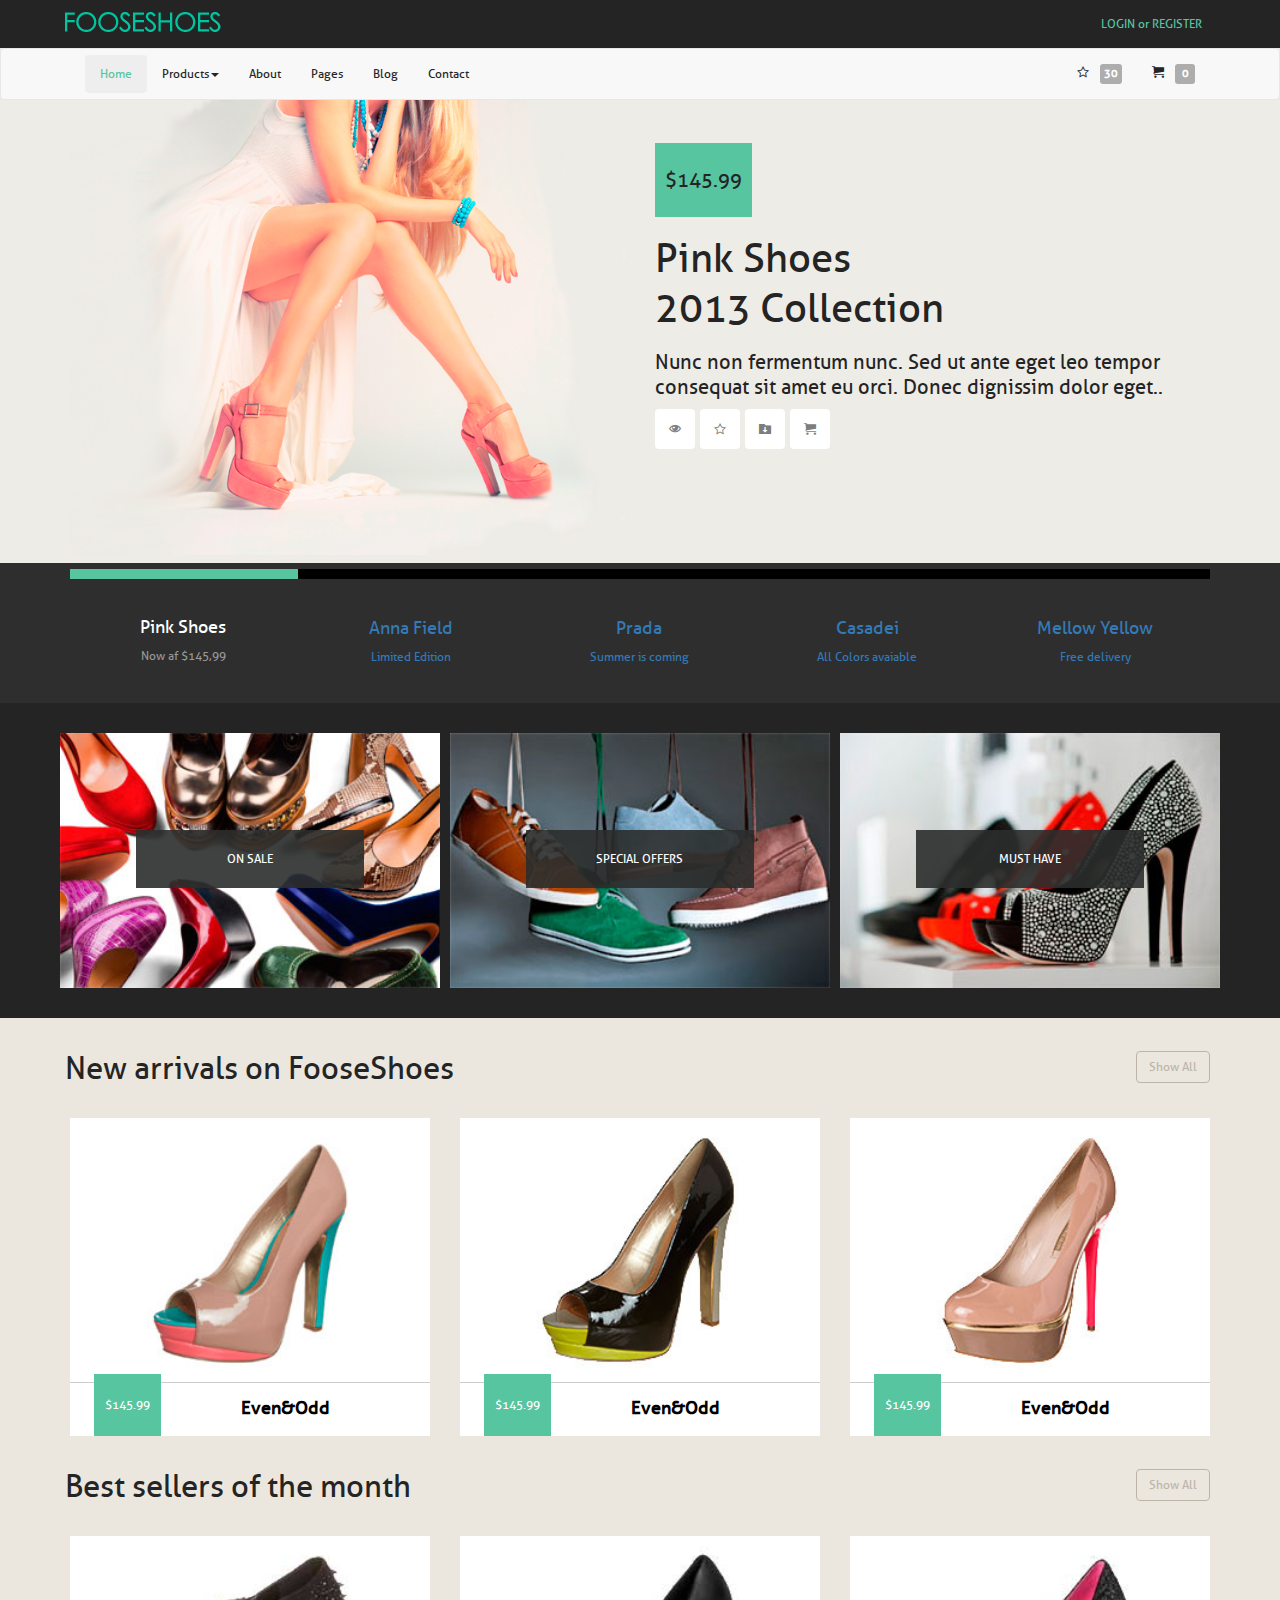
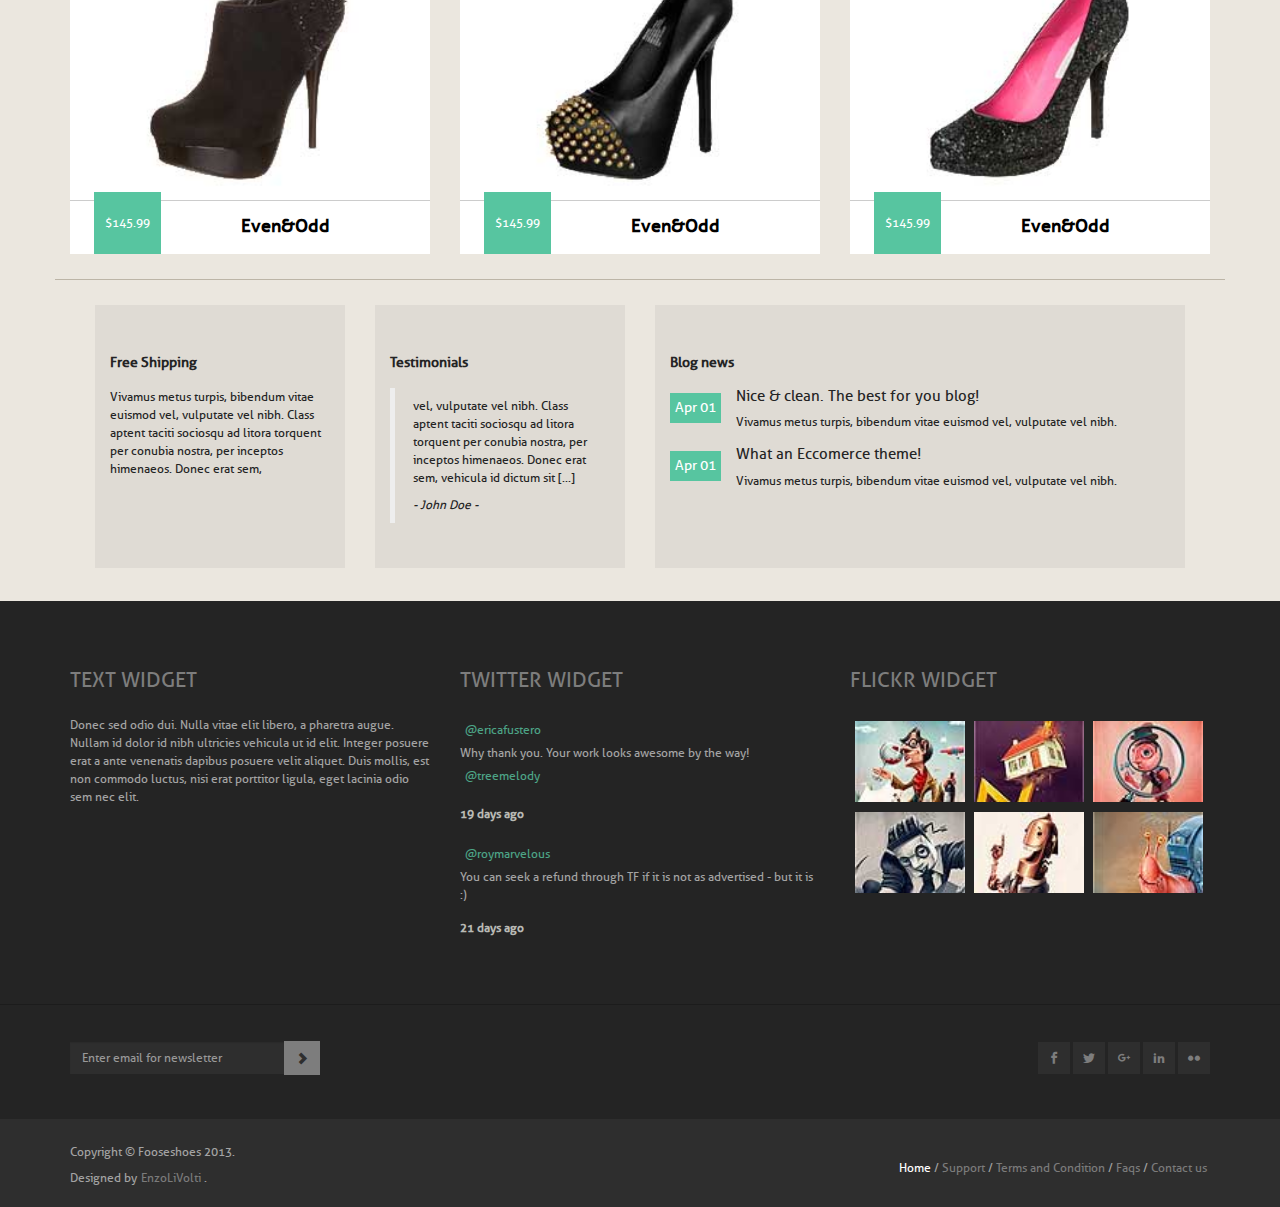
==== index.html @ ea8b0864 "Add files via upload" ====
<!doctype html>
<html>
<head>
    <title>Fuseshoes</title>
    <meta charset="utf-8">
    <meta name="viewport" content="width=device-width, initial-scale=1.0">
    <link rel="stylesheet" href="css/bootstrap.css" >
    <link rel="stylesheet" href="css/style.css" >
    <script src="js/jquery-1.9.1.min.js"></script>
    <script src="js/bootstrap.js"></script>
</head>
<body>
	<header id="header">
		<section class="header-logo">
				<div class="container">
					<div class="row">
						<div class="navbar-brand">
							<a href="#"><img src="images/logo.png" alt="logo"></a>
						</div>
						<div class="pull-right text-right register">
							<button class="btn btn-link" data-toggle="modal" data-target="#login-register">LOGIN or REGISTER</button>
							<div class="modal fade" id="login-register" tabindex="-1" role="dialog" aria-labelledby="exampleModalLabel" aria-hidden="true">
								<div class="modal-dialog modal-sm">
									<div class="modal-content">
										<div class="modal-header">
											<button type="button" class="close" data-dismiss="modal" aria-label="Close"><span aria-hidden="true">&times;</span></button>
											<h3 class="modal-title" id="exampleModalLabel">Log in to Fuseshoes</h3>
										</div>
										<div class="modal-body">
											<form>
												<div class="form-group">
													<input type="text" class="form-control" id="login" placeholder="Login">
												</div>
												<div class="form-group">
													<input type="password" class="form-control" id="pass" placeholder="Password">
												</div>
												<button type="submit" class="btn btn-success btn-block">Log in</button>
											</form>
										</div>
									</div>
								</div>
							</div>
						</div>
					</div>
			</div>
		</section>
		<nav class="navbar navbar-default header-nav">
			<div class="container">
				<div>
					<a href="#" class="pull-right cart">
						<span class="icon-cart"></span>
						<span class="figures badge">0</span>
					</a>
				</div>
				<div>
					<a href="#" class="pull-right star">
						<span class="icon-star-empty"></span>
						<span class="figures badge">30</span>
					</a>
				</div>
				<div class="navbar-header">
					<button type="button" class="navbar-toggle collapsed navtogg-left" data-toggle="collapse" data-target="#bs-example-navbar-collapse-1" aria-expanded="false">
						<span class="sr-only">Toggle navigation</span>
						<span class="icon-bar"></span>
						<span class="icon-bar"></span>
						<span class="icon-bar"></span>
					</button>
				</div>
				<div class="collapse navbar-collapse" id="bs-example-navbar-collapse-1">
					<ul class="nav nav-pills">
						<li class="active"><a href="#">Home</a></li>
						<li><a id="dLabel" data-target="#" href="#" data-toggle="dropdown" aria-haspopup="true" role="button" aria-expanded="false">Products<span class="caret"></span></a>
							<ul class="dropdown-menu text-left" role="menu" aria-labelledby="dLabel">
								<li><a href="#">Men's</a></li>
								<li><a href="#">Women's</a></li>
								<li><a href="#">Kid's</a></li>
							</ul>
						</li>
						<li><a href="#">About</a></li>
						<li><a href="#">Pages</a></li>
						<li><a href="#">Blog</a></li>
						<li><a href="#">Contact</a></li>
					</ul>

				</div>
			</div>
		</nav>
	</header>
	<main id="main">
		<div class="tab-content">
			<div role="tabpanel" class="main-header tab-pane fade in active" id="Pink">
				<div class="container">
					<div class="row">
						<div class="col-sm-6">
							<img src="images/001.png" alt="girl" class="img-responsive">
						</div>
						<div class="price-shoes col-sm-6">
							<span class="price">
								$145.99
							</span>
							<h1>Pink Shoes <br />2013 Collection</h1>
							<p>Nunc non fermentum nunc. Sed ut ante 
							eget leo tempor consequat sit amet eu orci. 
							Donec dignissim dolor eget..</p>
							<a href="#" class="icon-eye service btn btn-primary"></a>
							<a href="#" class="icon-star-empty service btn btn-primary"></a>
							<a href="#" class="icon-folder-download service btn btn-primary"></a>
							<a href="#" class="icon-cart service btn btn-primary"></a>
						</div>
					</div>
				</div>
			</div>
		    <div role="tabpanel" class="main-header fade tab-pane" id="Anna">
			<div class="container">
				<div class="row">
					<div class="col-sm-6">
						<img src="images/001.png" alt="girl" class="img-responsive">
					</div>
					<div class="price-shoes col-lg-6 col-md-6 col-sm-6">
						<span class="price">
							$169.99
						</span>
						<h1>Anna Field <br />Limited Edition</h1>
						<p>Nunc non fermentum nunc. Sed ut ante 
						eget leo tempor consequat sit amet eu orci. 
						Donec dignissim dolor eget..</p>
						<a href="#" class="icon-eye service btn btn-primary"></a>
						<a href="#" class="icon-star-empty service btn btn-primary"></a>
						<a href="#" class="icon-folder-download service btn btn-primary"></a>
						<a href="#" class="icon-cart service btn btn-primary"></a>
					</div>
				</div>
			</div>
		    </div>
		    <div role="tabpanel" class="main-header fade tab-pane" id="Prada">
				<div class="container">
					<div class="row">
						<div class="col-sm-6">
							<img src="images/001.png" alt="girl" class="img-responsive">
						</div>
						<div class="price-shoes col-lg-6 col-md-6 col-sm-6">
							<span class="price">
								$455.99
							</span>
							<h1>Prada <br />Summer is coming</h1>
							<p>Nunc non fermentum nunc. Sed ut ante 
							eget leo tempor consequat sit amet eu orci. 
							Donec dignissim dolor eget..</p>
							<a href="#" class="icon-eye service btn btn-primary"></a>
							<a href="#" class="icon-star-empty service btn btn-primary"></a>
							<a href="#" class="icon-folder-download service btn btn-primary"></a>
							<a href="#" class="icon-cart service btn btn-primary"></a>
						</div>
					</div>
				</div>
			</div>
			<div role="tabpanel" class="main-header fade tab-pane" id="Casadei">
				<div class="container">
					<div class="row">
						<div class="col-sm-6">
							<img src="images/001.png" alt="girl" class="img-responsive">
						</div>
						<div class="price-shoes col-lg-6 col-md-6 col-sm-6">
							<span class="price">
								$234.99
							</span>
							<h1>Casadei <br />All Colors avaiable</h1>
							<p>Nunc non fermentum nunc. Sed ut ante 
							eget leo tempor consequat sit amet eu orci. 
							Donec dignissim dolor eget..</p>
							<a href="#" class="icon-eye service btn btn-primary"></a>
							<a href="#" class="icon-star-empty service btn btn-primary"></a>
							<a href="#" class="icon-folder-download service btn btn-primary"></a>
							<a href="#" class="icon-cart service btn btn-primary"></a>
						</div>
					</div>
				</div>
			</div>
			<div role="tabpanel" class="main-header fade tab-pane" id="Mellow">
				<div class="container">
					<div class="row">
						<div class="col-sm-6">
							<img src="images/001.png" alt="girl" class="img-responsive">
						</div>
						<div class="price-shoes col-lg-6 col-md-6 col-sm-6">
							<span class="price">
								$179.99
							</span>
							<h1>Mellow Yellow <br />Free delivery</h1>
							<p>Nunc non fermentum nunc. Sed ut ante 
							eget leo tempor consequat sit amet eu orci. 
							Donec dignissim dolor eget..</p>
							<a href="#" class="icon-eye service btn btn-primary"></a>
							<a href="#" class="icon-star-empty service btn btn-primary"></a>
							<a href="#" class="icon-folder-download service btn btn-primary"></a>
							<a href="#" class="icon-cart service btn btn-primary"></a>
						</div>
					</div>
				</div>
			</div>
		</div>
		<div class="tabs-navigation">
			<div class="container">
				<div class="product visible-xs">
					<a class="btn-product " data-toggle="collapse" href="#collapse-product" aria-expanded="false" aria-controls="collapse-product">Products <span class="glyphicon glyphicon glyphicon-chevron-down"></span></a>
					<ul class="nav nav-tabs collapse" role="tablist" id="collapse-product">
						<li class="active "><a href="#Pink" aria-controls="Pink" role="tab" data-toggle="tab">Pink Shoes <br /><span class="hidden-xs">Now af $145,99</span></a></li>
						<li><a href="#Anna" aria-controls="Anna" role="tab" data-toggle="tab">Anna Field <br /><span class="hidden-xs">Limited Edition</span></a></li>
						<li><a href="#Prada" aria-controls="Prada" role="tab" data-toggle="tab">Prada <br /><span class="hidden-xs">Summer is coming</span></a></li>
						<li><a href="#Casadei" aria-controls="Casadei" role="tab" data-toggle="tab">Casadei <br /><span class="hidden-xs">All Colors avaiable</span></a></li>
						<li><a href="#Mellow" aria-controls="Mellow" role="tab" data-toggle="tab">Mellow Yellow <br /><span class="hidden-xs">Free delivery</span></a></li>
					</ul>
				</div>
				<ul class="nav nav-tabs visible-sm visible-md visible-lg" role="tablist">
						<li class="active "><a href="#Pink" aria-controls="Pink" role="tab" data-toggle="tab">Pink Shoes <br /><span class="hidden-xs">Now af $145,99</span></a></li>
						<li><a href="#Anna" aria-controls="Anna" role="tab" data-toggle="tab">Anna Field <br /><span class="hidden-xs">Limited Edition</span></a></li>
						<li><a href="#Prada" aria-controls="Prada" role="tab" data-toggle="tab">Prada <br /><span class="hidden-xs">Summer is coming</span></a></li>
						<li><a href="#Casadei" aria-controls="Casadei" role="tab" data-toggle="tab">Casadei <br /><span class="hidden-xs">All Colors avaiable</span></a></li>
						<li><a href="#Mellow" aria-controls="Mellow" role="tab" data-toggle="tab">Mellow Yellow <br /><span class="hidden-xs">Free delivery</span></a></li>
					</ul>
			</div>
		</div>
		<div class="specials">
			<div class="container">
				<div class="row">
					<div class="special-offers col-sm-4 col-xs-12 text-center">
						<a href="#">
							<img src="images/002.jpg" alt="shoes">
							<span>on sale</span>
						</a>
					</div>
					<div class="special-offers col-sm-4 col-xs-12 text-center">
						<a href="#">
							<img src="images/003.jpg" alt="shoes">
							<span>special offers</span>
						</a>
					</div>
					<div class="special-offers col-sm-4 col-xs-12 text-center">
						<a href="#">
							<img src="images/004.jpg" alt="shoes">
							<span>must have</span>
						</a>
					</div>
				</div>
			</div>
		</div>
		<section class="section">
			<div class="container">
				<div class="row">
					<h1 class="pull-left pd-l">New arrivals on FooseShoes</h1>
					<a href="#" class="pd-r btn btn-info pull-right">Show All</a>
				</div>
				<div class="row">
					<div class="col-sm-4 col-xs-12 text-center">
						<div class="item">
							<img src="images/shoes/001.jpg" alt="shoes">
							<span>$145.99</span>
							<h2><strong>Even&Odd</strong></h2>
							<div class="service-icon">
								<a href="#" class="icon-eye service btn btn-primary"></a>
								<a href="#" class="icon-star-empty service btn btn-primary"></a>
								<a href="#" class="icon-folder-download service btn btn-primary"></a>
								<a href="#" class="icon-cart service btn btn-primary"></a>
							</div>
						</div>
					</div>
					<div class="col-sm-4 col-xs-12 text-center">
						<div class="item">
							<img src="images/shoes/002.jpg" alt="shoes">
							<span>$145.99</span>
							<h2><strong>Even&Odd</strong></h2>
							<div class="service-icon">
								<a href="#" class="icon-eye service btn btn-primary"></a>
								<a href="#" class="icon-star-empty service btn btn-primary"></a>
								<a href="#" class="icon-folder-download service btn btn-primary"></a>
								<a href="#" class="icon-cart service btn btn-primary"></a>
							</div>
						</div>
					</div>
					<div class="col-sm-4 col-xs-12 text-center">
						<div class="item">
							<img src="images/shoes/003.jpg" alt="shoes">
							<span>$145.99</span>
							<h2><strong>Even&Odd</strong></h2>
							<div class="service-icon">
								<a href="#" class="icon-eye service btn btn-primary"></a>
								<a href="#" class="icon-star-empty service btn btn-primary"></a>
								<a href="#" class="icon-folder-download service btn btn-primary"></a>
								<a href="#" class="icon-cart service btn btn-primary"></a>
							</div>
						</div>
					</div>
				</div>
			</div>
		</section>
		<section class="section">
			<div class="container">
				<div class="row">
					<h1 class="pull-left pd-l">Best sellers of the month</h1>
					<a href="#" class="pd-r btn btn-info pull-right">Show All</a>
				</div>
				<div class="row">
					<div class="col-sm-4 col-xs-12 text-center">
						<div class="item">
							<img src="images/shoes/004.jpg" alt="shoes">
							<span>$145.99</span>
							<h2><strong>Even&Odd</strong></h2>
							<div class="service-icon">
								<a href="#" class="icon-eye service btn btn-primary"></a>
								<a href="#" class="icon-star-empty service btn btn-primary"></a>
								<a href="#" class="icon-folder-download service btn btn-primary"></a>
								<a href="#" class="icon-cart service btn btn-primary"></a>
							</div>
						</div>
					</div>
					<div class="col-sm-4 col-xs-12 text-center">
						<div class="item">
							<img src="images/shoes/005.jpg" alt="shoes">
							<span>$145.99</span>
							<h2><strong>Even&Odd</strong></h2>
							<div class="service-icon">
								<a href="#" class="icon-eye service btn btn-primary"></a>
								<a href="#" class="icon-star-empty service btn btn-primary"></a>
								<a href="#" class="icon-folder-download service btn btn-primary"></a>
								<a href="#" class="icon-cart service btn btn-primary"></a>
							</div>
						</div>
					</div>
					<div class="col-sm-4 col-xs-12 text-center">
						<div class="item">
							<img src="images/shoes/006.jpg" alt="shoes">
							<span>$145.99</span>
							<h2><strong>Even&Odd</strong></h2>
							<div class="service-icon">
								<a href="#" class="icon-eye service btn btn-primary"></a>
								<a href="#" class="icon-star-empty service btn btn-primary"></a>
								<a href="#" class="icon-folder-download service btn btn-primary"></a>
								<a href="#" class="icon-cart service btn btn-primary"></a>
							</div>
						</div>
					</div>
				</div>
			</div>
		</section>
		<div class="addon">
			<div class="container">
				<div class="row bt-add">
						<article class="col-sm-4 col-md-3 article-add">
							<div class="article">
								<h3>Free Shipping</h3>
								<p>Vivamus metus turpis, bibendum vitae euismod vel, vulputate vel nibh. Class aptent taciti sociosqu ad litora torquent per conubia nostra, per inceptos himenaeos. Donec erat sem, </p>
							</div>
						</article>
						<article class="col-sm-4 col-md-3 article-add">
							<div class="article">
								<h3>Testimonials</h3>
								<blockquote>
									<p>vel, vulputate vel nibh. Class aptent taciti sociosqu ad litora torquent per conubia nostra, per inceptos himenaeos. Donec erat sem, vehicula id dictum sit [...]</p>
									<cite> - John Doe -</cite>
								</blockquote>
							</div>
						</article>
						<article class="col-sm-4 col-md-6 article-add">
							<div class="article">
								<h3>Blog news</h3>
								<div class="post">
									<span class="pull-left">Apr 
									01</span>
									<h4>Nice & clean. The best for you blog!</h4>
									<p>Vivamus metus turpis, bibendum vitae euismod vel, vulputate vel nibh. </p>
								</div>
								<div class="post">
									<span class="pull-left">Apr 
									01</span>
									<h4>What an Eccomerce theme!</h4>
									<p>Vivamus metus turpis, bibendum vitae euismod vel, vulputate vel nibh. </p>
								</div>
							</div>
						</article>
				</div>
			</div>
		</div>
	</main>
	<footer id="footer">
		<section class="widget">
			<div class="container">
				<div class="row">
					<div class="col-sm-4">
						<h3>TEXT WIDGET</h3>
						<p>Donec sed odio dui. Nulla vitae elit libero, a pharetra augue. Nullam id dolor id nibh ultricies vehicula ut id elit. Integer posuere erat a ante venenatis dapibus posuere velit aliquet. Duis mollis, est non commodo luctus, nisi erat porttitor ligula, eget lacinia odio sem nec elit.</p>
					</div>
					<div class="col-sm-4">
						<h3>TWITTER WIDGET</h3>
						<p><a href="#">@ericafustero</a> Why thank you. Your work looks awesome by the way! <a href="#">@treemelody</a></p>
						<strong>19 days ago</strong>
						<p><a href="#">@roymarvelous</a> You can seek a refund through TF if it is not as advertised - but it is :)</p>
						<strong>21 days ago</strong>
					</div>
					<div class="col-sm-4">
						<h3>FLICKR WIDGET</h3>
							<ul>
								<li><a href="#"><img src="images/widgets/01.jpg" alt="widgets"></a></li>
								<li><a href="#"><img src="images/widgets/02.jpg" alt="widgets"></a></li>
								<li><a href="#"><img src="images/widgets/03.jpg" alt="widgets"></a></li>
								<li><a href="#"><img src="images/widgets/04.jpg" alt="widgets"></a></li>
								<li><a href="#"><img src="images/widgets/05.jpg" alt="widgets"></a></li>
								<li><a href="#"><img src="images/widgets/06.jpg" alt="widgets"></a></li>
							</ul>
					</div>
				</div>
			</div>
		</section>
		<div class="communication">
			<div class="container">
				<form role="form" class="pull-left form-inline search-fr">
					 <div class="input-group">
						<input type="email" class="form-control" placeholder="Enter email for newsletter">
						<span class="input-group-btn">
							<button class="btn btn-warning btnform glyphicon glyphicon-chevron-right" type="button"></button>
						</span>
					</div>
				</form>
				<div class="socialnetwork pull-right">
					<a href="#" class="btn icon-facebook"></a>
					<a href="#" class="btn icon-twitter"></a>
					<a href="#" class="btn icon-google-plus"></a>
					<a href="#" class="btn icon-linkedin2"></a>
					<a href="#" class="btn icon-flickr"></a>
				</div>
			</div>
		</div>
		<div class="footer">
			<div class="container">
				<nav role="navigation" class="nav pull-right">
						<ul class="nav nav-pills">
							<li class="active"><a href="#">Home </a></li>
							<li><a href="#">Support </a></li>
							<li><a href="#">Terms and Condition </a></li>
							<li><a href="#">Faqs </a></li>
							<li><a href="#">Contact us</a></li>
						</ul>
				</nav>
			<span class="copiright">Copyright © Fooseshoes 2013.</span><br />
			<span class="by">Designed by <a href="#">EnzoLiVolti</a>.</span>
			</div>
		</div>
	</footer>
</body>
</html>
---- css/style.css ----
@font-face {
  font-family: 'allerregular';
  src: url("../fonts/aller_rg-webfont.eot");
  src: url("../fonts/aller_rg-webfont.eot?#iefix") format("embedded-opentype"), url("../fonts/aller_rg-webfont.woff2") format("woff2"), url("../fonts/aller_rg-webfont.woff") format("woff"), url("../fonts/aller_rg-webfont.ttf") format("truetype"), url("../fonts/aller_rg-webfont.svg#allerregular") format("svg");
  font-weight: normal;
  font-style: normal;
}
@font-face {
  font-family: 'Glyphicons Halflings';
  src: url("../fonts/glyphicons-halflings-regular.eot");
  src: url("../fonts/glyphicons-halflings-regular.eot?#iefix") format("embedded-opentype"), url("../fonts/glyphicons-halflings-regular.woff2") format("woff2"), url("../fonts/glyphicons-halflings-regular.woff") format("woff"), url("../fonts/glyphicons-halflings-regular.ttf") format("truetype"), url("../fonts/glyphicons-halflings-regular.svg#allerregular") format("svg");
  font-weight: normal;
  font-style: normal;
}
@font-face {
  font-family: 'icomoon';
  src: url("../fonts/icomoon.eot?b1s0t8");
  src: url("../fonts/icomoon.eot?b1s0t8#iefix") format("embedded-opentype"), url("../fonts/icomoon.ttf?b1s0t8") format("truetype"), url("../fonts/icomoon.woff?b1s0t8") format("woff"), url("../fonts/icomoon.svg?b1s0t8#icomoon") format("svg");
  font-weight: normal;
  font-style: normal;
}
[class^="icon-"], [class*=" icon-"] {
  /* use !important to prevent issues with browser extensions that change fonts */
  font-family: 'icomoon' !important;
  speak: none;
  font-style: normal;
  font-weight: normal;
  font-variant: normal;
  text-transform: none;
  line-height: 1;
  /* Better Font Rendering =========== */
  -webkit-font-smoothing: antialiased;
  -moz-osx-font-smoothing: grayscale;
}

.icon-folder-download:before {
  content: "\e900";
}

.icon-cart:before {
  content: "\e901";
}

.icon-search:before {
  content: "\e909";
}

.icon-eye:before {
  content: "\e904";
}

.icon-star-empty:before {
  content: "\e905";
}

.icon-google-plus:before {
  content: "\e906";
}

.icon-facebook:before {
  content: "\e902";
}

.icon-twitter:before {
  content: "\e903";
}

.icon-flickr:before {
  content: "\e908";
}

.icon-linkedin2:before {
  content: "\e907";
}

body {
  min-width: 320px;
}

.header-logo {
  background: #242424;
  padding: 8px 0;
  overflow: hidden;
}

.search .form-group {
  margin-bottom: 0;
}
.search button {
  margin: 0 10px;
}

.container-content {
  margin: 0 auto;
}

.navbar-brand {
  padding: 4px 10px 1px;
  -webkit-transition: opacity 0.3s linear;
  transition: opacity 0.3s linear;
  opacity: 1;
  height: auto;
}
.navbar-brand:hover {
  opacity: 0.6;
}

.register {
  margin-right: 10px;
}
.register .btn-link {
  color: #57c5a0;
}
.register .modal-dialog {
  z-index: 2000;
}
.register .modal-dialog h3 {
  font-size: 16px !important;
  line-height: 20px;
  text-align: center;
}

.btn-success:hover {
  color: #57c5a0 !important;
}

#login {
  margin: 10px 0;
}

#pass {
  margin-bottom: 10px;
}

.header-nav {
  margin-bottom: 0;
}
.header-nav .nav-pills > li + li {
  margin-left: 0;
}
.header-nav .active {
  color: #57c5a0;
}
.header-nav .active a {
  background: #eee !important;
  color: #57c5a0 !important;
}
.header-nav ul {
  margin-top: 6px;
}
.header-nav a {
  color: #242424;
}
.header-nav a:hover {
  color: #57c5a0 !important;
}
.header-nav .btn .caret {
  margin-left: 5px;
}

.open a {
  border-radius: 4px 4px 0 0 !important;
  color: #57c5a0;
}
.open .dropdown-menu {
  border-radius: 0 0 4px 4px;
  background: #eee;
  margin-top: 0;
  box-shadow: none;
}

.navtogg-left {
  float: left !important;
  margin-left: 15px;
}

.navbar-header {
  display: inline-block;
}

.cart, .star {
  margin: 15px;
}
.cart:hover .figures, .star:hover .figures {
  background: #57c5a0;
}

.figures {
  min-width: 20px;
  height: 20px;
  border-radius: 3px;
  background: #adadad;
  margin-left: 8px;
  text-align: center;
  display: inline-block;
  color: white;
  padding: 4px;
}

.main-header {
  background: #eeece7;
  position: relative;
  overflow: hidden;
  margin: 0 auto;
  font-size: 20px;
  line-height: 25px;
}
.main-header img {
  position: relative;
  top: 0;
}
.main-header .price-shoes {
  margin: 68px 0 95px;
}
.main-header .price {
  width: 68px;
  height: 68px;
  background: #57c5a0;
  padding: 25px 10px;
}
.main-header h1 {
  font-size: 40px;
  line-height: 50px;
  margin: 40px 0 17px;
}
.main-header a {
  margin-bottom: 19px;
}

.service {
  width: 40px;
  height: 40px;
  display: inline-block;
  padding: 13px 0;
}
.service:hover {
  color: #57c5a0 !important;
  background: white !important;
}

.tabs-navigation {
  background: #2e2e2e;
  margin-bottom: -2px;
  text-align: center;
  padding-top: 6px;
  font-size: 18px;
  line-height: 25px;
}
.tabs-navigation .btn-product {
  margin: 10px 0 14px;
  font-size: 20px;
  line-height: 25px;
  display: block;
}
.tabs-navigation .btn-product:active {
  background: #3d3d3d;
}
.tabs-navigation .in {
  display: block;
}
.tabs-navigation li {
  width: 20%;
  padding: 25px 10px;
  border-top: 10px solid #000;
}
.tabs-navigation li a:hover {
  background: #3d3d3d;
  border: 1px solid #3d3d3d;
}
.tabs-navigation li.active {
  border-top: 10px solid #57c5a0;
}
.tabs-navigation li.active a {
  color: white;
}
.tabs-navigation li.active span {
  color: #979797;
}
.tabs-navigation .nav-tabs > li.active > a, .tabs-navigation .nav-tabs > li.active > a:hover, .tabs-navigation .nav-tabs > li.active > a:focus {
  background: none !important;
  border: none !important;
  color: white;
}
.tabs-navigation span {
  font-size: 12px;
  line-height: 25px;
}

.btn:focus, .btn:active:focus, .btn.active:focus, .btn.focus, .btn.focus:active, .btn.active.focus {
  outline: none;
}

a:focus, a:active:focus, a.active:focus, a.focus, a.focus:active, a.active.focus {
  outline: none;
}

.specials {
  background: #242424;
  padding: 25px 0;
}

.special-offers {
  padding: 5px;
}
.special-offers a:hover, .special-offers a:focus, .special-offers a.focus {
  color: #57c5a0;
}
.special-offers a:hover span, .special-offers a:focus span, .special-offers a.focus span {
  background: #2b2d2c;
}
.special-offers a {
  position: relative;
  color: white;
}
.special-offers img {
  width: 100%;
}
.special-offers span {
  background: rgba(43, 45, 44, 0.9);
  width: 60%;
  text-transform: uppercase;
  padding: 20px 10px;
  text-align: center;
  position: absolute;
  top: 50%;
  left: 50%;
  -webkit-transform: translateX(-50%) translateY(-50%);
  transform: translateX(-50%) translateY(-50%);
}

.section {
  background: #ebe7df;
  padding: 15px 0 0;
  font-size: 25px;
  line-height: 35px;
}

.item {
  margin-top: 33px;
  position: relative;
}
.item img {
  width: 100%;
  border-bottom: 1px solid #ccc;
  margin-bottom: -2px;
}
.item h2 {
  background: white;
  font-size: 18px;
  line-height: 25px;
  color: #000;
  padding: 15px 5px 15px 76px;
  margin: 0;
}
.item span {
  background: #57c5a0;
  min-width: 67px;
  text-align: center;
  position: absolute;
  bottom: 0;
  left: 24px;
  padding: 21px 0;
  color: white;
  font-size: 12px;
  line-height: 20px;
}
.item:hover h2 {
  min-height: 55px;
}
.item:hover h2 strong {
  display: none;
}
.item:hover .service-icon {
  display: inline-block;
}

.service-icon {
  bottom: 8px;
  position: absolute;
  right: 16px;
  display: none;
}

.btn-info:hover {
  color: #57c5a0;
}

.bestseller {
  padding-bottom: 46px;
}

.pd-l {
  margin: 18px 15px 0 10px;
}

.pd-r {
  margin: 18px 15px 0 10px;
}

.addon {
  background: #ebe7df;
  margin-top: 25px;
}

.bt-add {
  padding: 25px;
  border-top: 1px solid #bcb5a7;
  margin-bottom: -2px;
  display: flex;
}

.article-add {
  align-items: stretch;
  display: flex;
  margin-bottom: 10px;
}
.article-add blockquote {
  font-size: inherit !important;
}

.article {
  padding: 30px 15px;
  background: #dfdbd4;
  align-items: stretch;
  width: 100%;
}
.article h3 {
  font-weight: bold;
  font-size: 14px;
  line-height: 20px;
  margin-bottom: 15px;
}
.article blockquote {
  margin-bottom: 15px;
}

.post {
  margin-bottom: 15px;
}
.post span {
  color: white;
  background: #57c5a0;
  font-size: 14px;
  line-height: 20px;
  overflow: hidden;
  margin: 5px 15px 5px 0;
  padding: 5px;
}

#footer {
  background: #242424;
  padding-top: 50px;
  color: #a4a4a4;
}

.widget {
  padding-bottom: 50px;
  border-bottom: 1px solid #1c1c1c;
}
.widget ul {
  padding-left: 0;
}
.widget li {
  width: 33.332%;
  display: inline-block;
  margin-right: -4px;
}
.widget a {
  padding: 5px;
  display: block;
}
.widget h3 {
  color: #7d7d7d;
  text-decoration: uppercase;
  margin-bottom: 24px;
}
.widget p {
  margin-bottom: 15px;
}
.widget a {
  color: #4da587;
}
.widget strong {
  color: #b9bab5;
  margin-bottom: 17px;
  display: block;
}
.widget .btn {
  padding-bottom: 12px;
}
.widget img {
  width: 100%;
}

.communication {
  padding: 37px 0 45px;
}
.communication input {
  width: 215px !important;
  background: #2e2e2e;
  border: medium none;
  border-radius: 0;
}
.communication .btnform {
  border: none;
  border-radius: 0;
  height: 34px;
  margin-top: -2px;
}
.communication .btnform:hover {
  opacity: 0.5;
}
.communication a {
  color: #7d7d7d;
  background: #2e2e2e;
  padding: 9px;
}

.socialnetwork .btn {
  border-radius: 0;
}

.footer {
  background: #2e2e2e;
  padding: 20px 0;
}
.footer nav {
  display: inline-block;
  margin-top: 20px;
  background: #2e2e2e;
  border-color: #2e2e2e;
}
.footer li:after {
  content: "/";
}
.footer li:last-child:after {
  content: "";
}
.footer a {
  color: #7b7b7b !important;
  margin: 0 3px 0 1px;
  display: inline-block !important;
}
.footer a:hover {
  color: white !important;
}
.footer .nav > li > a {
  padding: 0;
}
.footer .nav-pills > .active > a, .footer .nav-pills > .active > a:hover, .footer .nav-pills > .active > a:focus {
  background-color: transparent !important;
  color: white !important;
}
.footer .nav > li > a:hover, .footer .nav > li > a:focus {
  background-color: transparent !important;
  color: white !important;
}

.copiright {
  margin: 4px 0 8px;
  display: inline-block;
}

@media only screen and (max-width: 767px) {
  .header-nav ul, .header-nav li {
    width: 100%;
  }
  .header-nav ul a, .header-nav li a {
    text-align: center;
  }

  .tabs-navigation li {
    width: 100%;
    padding: 0;
  }

  .copiright, .by {
    text-align: center;
    display: block;
  }

  .main-header .price-shoes {
    margin: 0;
  }

  .main-header {
    font-size: 14px;
    line-height: 18px;
  }

  .main-header .price {
    padding: 5px 7px;
  }

  .main-header h1 {
    font-size: 18px;
    line-height: 23px;
    margin: 13px 0 5px;
  }

  .section h1 {
    font-size: 14px !important;
    line-height: 20px !important;
  }

  .bt-add {
    display: block;
  }

  .communication form {
    display: inline-table;
  }

  .input-group {
    display: inline-table;
  }

  .footer {
    font-size: 10px;
  }
  .footer nav {
    float: none !important;
    text-align: center !important;
    width: 100% !important;
    display: block;
  }
  .footer nav ul {
    display: inline-block;
    margin: 0 auto;
  }

  .copiright {
    margin-bottom: -10px;
  }
}
@media only screen and (max-width: 530px) {
  .communication input {
    width: 100% !important;
  }
  .communication .search-fr {
    display: block;
    float: none !important;
    margin-bottom: 15px;
  }
  .communication .input-group .form-control {
    float: none;
    display: block;
  }
  .communication .communication form {
    display: block !important;
  }
  .communication .socialnetwork {
    display: block !important;
    float: none !important;
    text-align: center;
  }
}
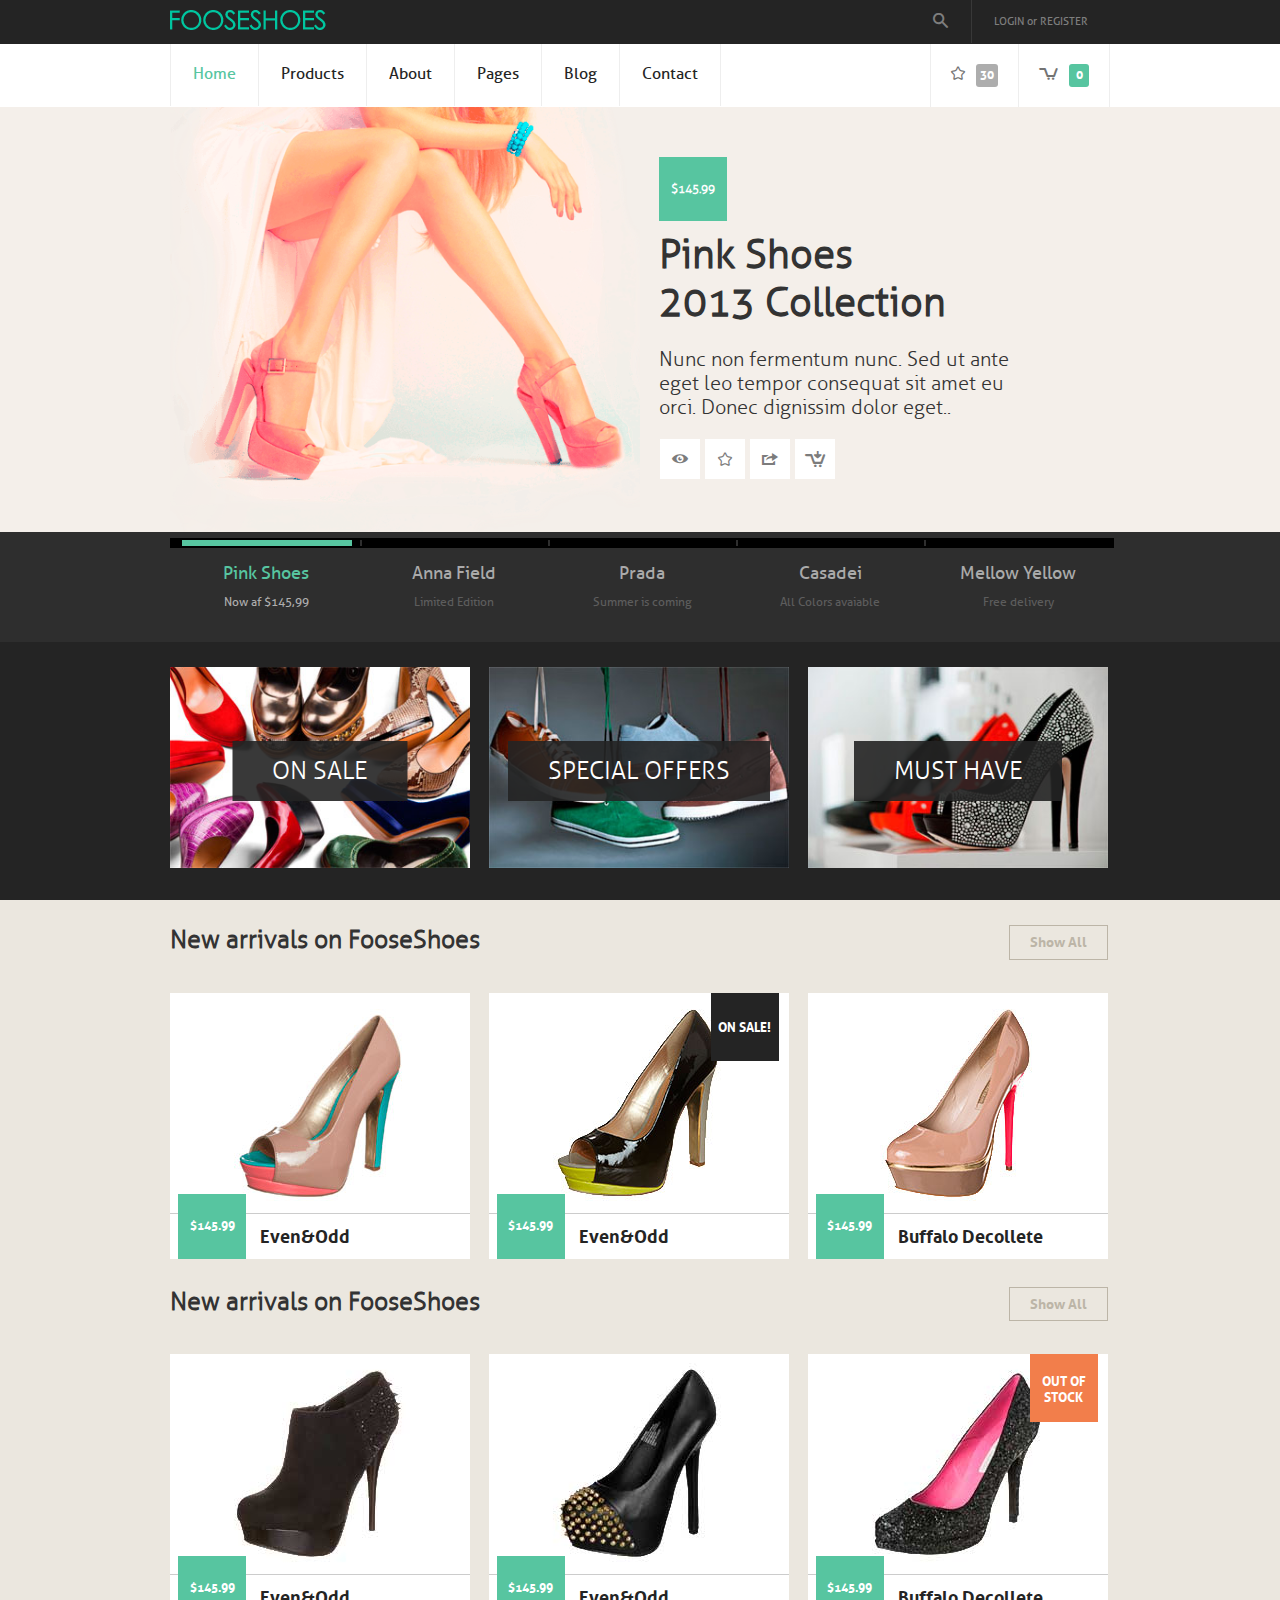
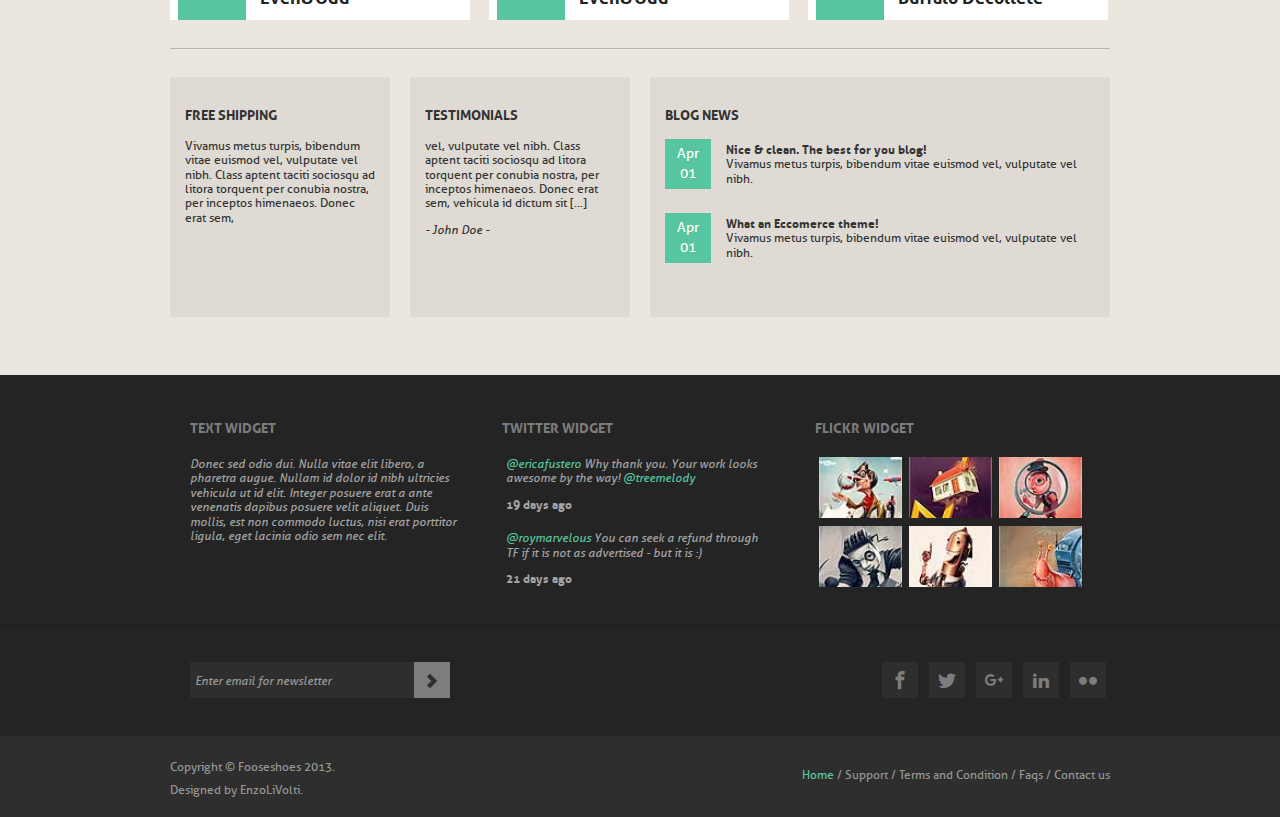
==== commit f411ddd8: "last commit" ====
--- a/index.html
+++ b/index.html
@@ -1,403 +1,461 @@
-<!doctype html>
-<html>
+<!DOCTYPE html>
+<html lang="en">
 <head>
-    <title>Fuseshoes</title>
-    <meta charset="utf-8">
-    <meta name="viewport" content="width=device-width, initial-scale=1.0">
-    <link rel="stylesheet" href="css/bootstrap.css" >
-    <link rel="stylesheet" href="css/style.css" >
-    <script src="js/jquery-1.9.1.min.js"></script>
-    <script src="js/bootstrap.js"></script>
+	<meta charset="utf-8">
+	<meta name="viewport" content="width=device-width, initial-scale=1.0">
+	<title>Fooseshoes</title>
+	<link media="all" rel="stylesheet" href="css/main.css">
+	<script type="text/javascript" src="http://ajax.googleapis.com/ajax/libs/jquery/1.11.2/jquery.min.js" defer></script>
+	<script type="text/javascript">window.jQuery || document.write('<script src="js/jquery-1.11.2.min.js" defer><\/script>')</script>
+	 <script type="text/javascript" src="js/jquery.main.js" defer></script>
 </head>
 <body>
-	<header id="header">
-		<section class="header-logo">
+	<div id="wrapper">
+		<header id="header">
+			<div class="top-header">
 				<div class="container">
-					<div class="row">
-						<div class="navbar-brand">
+					<div>
+						<div class="logo clearfix">
 							<a href="#"><img src="images/logo.png" alt="logo"></a>
 						</div>
-						<div class="pull-right text-right register">
-							<button class="btn btn-link" data-toggle="modal" data-target="#login-register">LOGIN or REGISTER</button>
-							<div class="modal fade" id="login-register" tabindex="-1" role="dialog" aria-labelledby="exampleModalLabel" aria-hidden="true">
-								<div class="modal-dialog modal-sm">
-									<div class="modal-content">
-										<div class="modal-header">
-											<button type="button" class="close" data-dismiss="modal" aria-label="Close"><span aria-hidden="true">&times;</span></button>
-											<h3 class="modal-title" id="exampleModalLabel">Log in to Fuseshoes</h3>
-										</div>
-										<div class="modal-body">
-											<form>
-												<div class="form-group">
-													<input type="text" class="form-control" id="login" placeholder="Login">
-												</div>
-												<div class="form-group">
-													<input type="password" class="form-control" id="pass" placeholder="Password">
-												</div>
-												<button type="submit" class="btn btn-success btn-block">Log in</button>
-											</form>
-										</div>
-									</div>
-								</div>
-							</div>
-						</div>
-					</div>
-			</div>
-		</section>
-		<nav class="navbar navbar-default header-nav">
-			<div class="container">
-				<div>
-					<a href="#" class="pull-right cart">
-						<span class="icon-cart"></span>
-						<span class="figures badge">0</span>
-					</a>
-				</div>
-				<div>
-					<a href="#" class="pull-right star">
-						<span class="icon-star-empty"></span>
-						<span class="figures badge">30</span>
-					</a>
-				</div>
-				<div class="navbar-header">
-					<button type="button" class="navbar-toggle collapsed navtogg-left" data-toggle="collapse" data-target="#bs-example-navbar-collapse-1" aria-expanded="false">
-						<span class="sr-only">Toggle navigation</span>
-						<span class="icon-bar"></span>
-						<span class="icon-bar"></span>
-						<span class="icon-bar"></span>
-					</button>
-				</div>
-				<div class="collapse navbar-collapse" id="bs-example-navbar-collapse-1">
-					<ul class="nav nav-pills">
-						<li class="active"><a href="#">Home</a></li>
-						<li><a id="dLabel" data-target="#" href="#" data-toggle="dropdown" aria-haspopup="true" role="button" aria-expanded="false">Products<span class="caret"></span></a>
-							<ul class="dropdown-menu text-left" role="menu" aria-labelledby="dLabel">
-								<li><a href="#">Men's</a></li>
-								<li><a href="#">Women's</a></li>
-								<li><a href="#">Kid's</a></li>
-							</ul>
-						</li>
-						<li><a href="#">About</a></li>
-						<li><a href="#">Pages</a></li>
-						<li><a href="#">Blog</a></li>
-						<li><a href="#">Contact</a></li>
-					</ul>
-
+						<div class="login clearfix">
+							<a href="#" class="registration">LOGIN or REGISTER</a>
+						</div>
+						<div class="search-header">
+							<a href="#" class="btn-search"><span class="icon-search"></span></a>
+						</div>
+						<div class="search-input clearfix">
+							<input type="search" placeholder="Search">
+						</div>
+						
+					</div>
+					
 				</div>
 			</div>
-		</nav>
-	</header>
-	<main id="main">
-		<div class="tab-content">
-			<div role="tabpanel" class="main-header tab-pane fade in active" id="Pink">
+			<nav class="general-nav clearfix">
 				<div class="container">
-					<div class="row">
-						<div class="col-sm-6">
-							<img src="images/001.png" alt="girl" class="img-responsive">
-						</div>
-						<div class="price-shoes col-sm-6">
-							<span class="price">
-								$145.99
-							</span>
-							<h1>Pink Shoes <br />2013 Collection</h1>
-							<p>Nunc non fermentum nunc. Sed ut ante 
-							eget leo tempor consequat sit amet eu orci. 
-							Donec dignissim dolor eget..</p>
-							<a href="#" class="icon-eye service btn btn-primary"></a>
-							<a href="#" class="icon-star-empty service btn btn-primary"></a>
-							<a href="#" class="icon-folder-download service btn btn-primary"></a>
-							<a href="#" class="icon-cart service btn btn-primary"></a>
-						</div>
-					</div>
+					<a href="#" class="menu-opener">
+				          <span></span>
+				    </a>
+					<ul class="clearfix">
+						<li class="active">
+							<a href="#">Home</a>
+						</li>
+						<li>
+							<a href="#">Products</a>
+						</li>
+						<li>
+							<a href="#">About</a>
+						</li>
+						<li>
+							<a href="#">Pages</a>
+						</li>
+						<li>
+							<a href="#">Blog</a>
+						</li>
+						<li>
+							<a href="#">Contact</a>
+						</li>
+					</ul>
+					<div class="cart clearfix">
+						<a href="#">
+							<span class="icon-cart"></span>
+							<span class="cart-num">0</span>
+						</a>
+					</div>
+					<div class="favorites clearfix">
+						<a href="#">
+							<span class="icon-star"></span>
+							<span class="fav-numb">30</span>
+						</a>
+					</div>
+					<div class="search-header">
+						<a href="#" class="btn-search"><span class="icon-search"></span></a>
+					</div>
+				</div>
+			</nav>
+		</header>
+		<main>
+			<div class="tabss">
+				<div class="tabs-section"> 
+				  <div class="clr"></div>
+				  <div class="block">
+				  	<div class="container">
+					    <section id="tab1" class="tab">
+					    	<img src="images/001.png" alt="shoes">
+					    	<div class="tabs-discription">
+					    		<span class="price">$145.99</span>
+					    		<h1>Pink Shoes<br>2013 Collection</h1>
+					    		<p>Nunc non fermentum nunc. Sed ut ante 
+									eget leo tempor consequat sit amet eu orci. 
+									Donec dignissim dolor eget..</p>
+								<ul class="service-icon">
+									<li>
+										<a href="#"><span class="icon-eye"></span></a>
+									</li>
+									<li>
+										<a href="#"><span class="icon-star"></span></a>
+									</li>
+									<li>
+										<a href="#"><span class="icon-share"></span></a>
+									</li>
+									<li>
+										<a href="#"><span class="icon-cartin"></span></a>
+									</li>
+								</ul>
+					    	</div>
+					    </section>
+					    <section id="tab2" class="tab">
+					    	<img src="images/001.png" alt="shoes">
+					    	<div class="tabs-discription">
+					    		<span class="price">$145.99</span>
+					    		<h1>Anna Field<br>Limited Edition</h1>
+					    		<p>Nunc non fermentum nunc. Sed ut ante 
+									eget leo tempor consequat sit amet eu orci. 
+									Donec dignissim dolor eget..</p>
+								<ul class="service-icon">
+									<li>
+										<a href="#"><span class="icon-eye"></span></a>
+									</li>
+									<li>
+										<a href="#"><span class="icon-star"></span></a>
+									</li>
+									<li>
+										<a href="#"><span class="icon-share"></span></a>
+									</li>
+									<li>
+										<a href="#"><span class="icon-cartin"></span></a>
+									</li>
+								</ul>
+					    	</div>
+					    </section>
+					    <section id="tab3" class="tab">
+					    	<img src="images/001.png" alt="shoes">
+					    	<div class="tabs-discription">
+					    		<span class="price">$14.99</span>
+					    		<h1>Prada<br>Summer is coming</h1>
+					    		<p>Nunc non fermentum nunc. Sed ut ante 
+									eget leo tempor consequat sit amet eu orci. 
+									Donec dignissim dolor eget..</p>
+								<ul class="service-icon">
+									<li>
+										<a href="#"><span class="icon-eye"></span></a>
+									</li>
+									<li>
+										<a href="#"><span class="icon-star"></span></a>
+									</li>
+									<li>
+										<a href="#"><span class="icon-share"></span></a>
+									</li>
+									<li>
+										<a href="#"><span class="icon-cartin"></span></a>
+									</li>
+								</ul>
+					    	</div>
+					    </section>
+					    <section id="tab4" class="tab">
+					    	<img src="images/001.png" alt="shoes">
+					    	<div class="tabs-discription">
+					    		<span class="price">$45.95</span>
+					    		<h1>Casadei<br>All Colors avaiable</h1>
+					    		<p>Nunc non fermentum nunc. Sed ut ante 
+									eget leo tempor consequat sit amet eu orci. 
+									Donec dignissim dolor eget..</p>
+								<ul class="service-icon">
+									<li>
+										<a href="#"><span class="icon-eye"></span></a>
+									</li>
+									<li>
+										<a href="#"><span class="icon-star"></span></a>
+									</li>
+									<li>
+										<a href="#"><span class="icon-share"></span></a>
+									</li>
+									<li>
+										<a href="#"><span class="icon-cartin"></span></a>
+									</li>
+								</ul>
+					    	</div>
+					    </section>
+					    <section id="tab5" class="tab">
+					    	<img src="images/001.png" alt="shoes">
+					    	<div class="tabs-discription">
+					    		<span class="price">$145.99</span>
+					    		<h1>Mellow Yellow<br>Free delivery</h1>
+					    		<p>Nunc non fermentum nunc. Sed ut ante 
+									eget leo tempor consequat sit amet eu orci. 
+									Donec dignissim dolor eget..</p>
+								<ul class="service-icon">
+									<li>
+										<a href="#"><span class="icon-eye"></span></a>
+									</li>
+									<li>
+										<a href="#"><span class="icon-star"></span></a>
+									</li>
+									<li>
+										<a href="#"><span class="icon-share"></span></a>
+									</li>
+									<li>
+										<a href="#"><span class="icon-cartin"></span></a>
+									</li>
+								</ul>
+					    	</div>
+					    </section>
+					</div>
+				  </div>
+				  <div class="tabs-button">
+				  	<div class="container">
+					  <ul class="tabs">
+					    <li><a href="#tab1">Pink Shoes<p>Now af $145,99</p></a></li>
+					    <li><a href="#tab2">Anna Field<p>Limited Edition</p></a></li>
+					    <li><a href="#tab3">Prada<p>Summer is coming</p></a></li>
+					    <li><a href="#tab4">Casadei<p>All Colors avaiable</p></a></li>
+					    <li><a href="#tab5">Mellow Yellow<p>Free delivery</p></a></li>
+					  </ul>
+					</div>
+				  </div>
 				</div>
 			</div>
-		    <div role="tabpanel" class="main-header fade tab-pane" id="Anna">
-			<div class="container">
-				<div class="row">
-					<div class="col-sm-6">
-						<img src="images/001.png" alt="girl" class="img-responsive">
-					</div>
-					<div class="price-shoes col-lg-6 col-md-6 col-sm-6">
-						<span class="price">
-							$169.99
-						</span>
-						<h1>Anna Field <br />Limited Edition</h1>
-						<p>Nunc non fermentum nunc. Sed ut ante 
-						eget leo tempor consequat sit amet eu orci. 
-						Donec dignissim dolor eget..</p>
-						<a href="#" class="icon-eye service btn btn-primary"></a>
-						<a href="#" class="icon-star-empty service btn btn-primary"></a>
-						<a href="#" class="icon-folder-download service btn btn-primary"></a>
-						<a href="#" class="icon-cart service btn btn-primary"></a>
-					</div>
+			<section class="specials">
+				<div class="container">
+					<ul>
+						<li>
+							<a href="#">
+								<img src="images/002.jpg" alt="sale">
+								<span class="special-sale">on sale</span>
+							</a>
+						</li>
+						<li>
+							<a href="#">
+								<img src="images/003.jpg" alt="special offers">
+								<span class="special-sale">special offers</span>
+							</a>
+						</li>
+						<li>
+							<a href="#">
+								<img src="images/004.jpg" alt="must have">
+								<span class="special-sale">must have</span>
+							</a>
+						</li>
+					</ul>
+				</div>
+			</section>
+			<div class="main-content">
+				<div class="container">
+					<section class="new-items">
+						<div class="row clearfix">
+							<h3>New arrivals on FooseShoes</h3>
+							<a href="#" class="btn-show">Show All</a>
+						</div>
+						<ul>
+							<li>
+								<div class="wrapper-item">
+									<a href="#">
+										<img src="images/shoes/001.jpg" alt="shoes">
+										<span class="price">$145.99</span>
+										<h3>Even&amp;Odd</h3>	
+									</a>
+									<ul class="service-icon">
+										<li>
+											<a href="#"><span class="icon-eye"></span></a>
+										</li>
+										<li>
+											<a href="#"><span class="icon-star"></span></a>
+										</li>
+										<li>
+											<a href="#"><span class="icon-share"></span></a>
+										</li>
+										<li>
+											<a href="#"><span class="icon-cartin"></span></a>
+										</li>
+									</ul>
+								</div>
+							</li>
+							<li>
+								<div class="wrapper-item">
+									<a href="#">
+										<img src="images/shoes/002.jpg" alt="shoes">
+										<span class="price">$145.99</span>
+										<h3>Even&amp;Odd</h3>	
+									</a>
+									<ul class="service-icon">
+										<li>
+											<a href="#"><span class="icon-eye"></span></a>
+										</li>
+										<li>
+											<a href="#"><span class="icon-star"></span></a>
+										</li>
+										<li>
+											<a href="#"><span class="icon-share"></span></a>
+										</li>
+										<li>
+											<a href="#"><span class="icon-cartin"></span></a>
+										</li>
+									</ul>
+									<span class="label-sale">ON SALE!</span>
+								</div>
+							</li>
+							<li>
+								<div class="wrapper-item">
+									<a href="#">
+										<img src="images/shoes/003.jpg" alt="shoes">
+										<span class="price">$145.99</span>
+										<h3>Buffalo Decollete</h3>	
+									</a>
+									<ul class="service-icon">
+										<li>
+											<a href="#"><span class="icon-eye"></span></a>
+										</li>
+										<li>
+											<a href="#"><span class="icon-star"></span></a>
+										</li>
+										<li>
+											<a href="#"><span class="icon-share"></span></a>
+										</li>
+										<li>
+											<a href="#"><span class="icon-cartin"></span></a>
+										</li>
+									</ul>
+								</div>
+							</li>
+						</ul>
+					</section>
+					<section class="new-items items">
+						<div class="row clearfix">
+							<h3>New arrivals on FooseShoes</h3>
+							<a href="#" class="btn-show">Show All</a>
+						</div>
+						<ul>
+							<li>
+								<div class="wrapper-item">
+									<a href="#">
+										<img src="images/shoes/004.jpg" alt="shoes">
+										<span class="price">$145.99</span>
+										<h3>Even&amp;Odd</h3>	
+									</a>
+									<ul class="service-icon">
+										<li>
+											<a href="#"><span class="icon-eye"></span></a>
+										</li>
+										<li>
+											<a href="#"><span class="icon-star"></span></a>
+										</li>
+										<li>
+											<a href="#"><span class="icon-share"></span></a>
+										</li>
+										<li>
+											<a href="#"><span class="icon-cartin"></span></a>
+										</li>
+									</ul>
+								</div>
+							</li>
+							<li>
+								<div class="wrapper-item">
+									<a href="#">
+										<img src="images/shoes/005.jpg" alt="shoes">
+										<span class="price">$145.99</span>
+										<h3 >Even&amp;Odd</h3>	
+									</a>
+									<ul class="service-icon">
+										<li>
+											<a href="#"><span class="icon-eye"></span></a>
+										</li>
+										<li>
+											<a href="#"><span class="icon-star"></span></a>
+										</li>
+										<li>
+											<a href="#"><span class="icon-share"></span></a>
+										</li>
+										<li>
+											<a href="#"><span class="icon-cartin"></span></a>
+										</li>
+									</ul>
+								</div>
+							</li>
+							<li>
+								<div class="wrapper-item">
+									<a href="#">
+										<img src="images/shoes/006.jpg" alt="shoes">
+										<span class="price">$145.99</span>
+										<h3>Buffalo Decollete</h3>	
+									</a>
+									<ul class="service-icon">
+										<li>
+											<a href="#"><span class="icon-eye"></span></a>
+										</li>
+										<li>
+											<a href="#"><span class="icon-star"></span></a>
+										</li>
+										<li>
+											<a href="#"><span class="icon-share"></span></a>
+										</li>
+										<li>
+											<a href="#"><span class="icon-cartin"></span></a>
+										</li>
+									</ul>
+									<span class="label-stock">OUT OF STOCK</span>
+								</div>
+							</li>
+						</ul>
+					</section>
+					<aside class="addon">
+						<div class="bt-add">
+							<div class="article-add">
+								<article class="article">
+									<h6>Free Shipping</h6>
+									<p>Vivamus metus turpis, bibendum vitae euismod vel, vulputate vel nibh. Class aptent taciti sociosqu ad litora torquent per conubia nostra, per inceptos himenaeos. Donec erat sem, </p>
+								</article>
+							</div>
+							<div class="article-add">
+								<div class="article">
+									<h6>Testimonials</h6>
+									<blockquote>
+										<p>vel, vulputate vel nibh. Class aptent taciti sociosqu ad litora torquent per conubia nostra, per inceptos himenaeos. Donec erat sem, vehicula id dictum sit [...]</p>
+										<cite> - John Doe -</cite>
+									</blockquote>
+								</div>
+							</div>
+							<div class="article-add">
+								<div class="article">
+									<h6>Blog news</h6>
+									<article class="post clearfix">
+										<span class="pull-left">Apr<br>01</span>
+										<strong>Nice & clean. The best for you blog!</strong>
+										<p>Vivamus metus turpis, bibendum vitae euismod vel, vulputate vel nibh. </p>
+									</article>
+									<article class="post clearfix">
+										<span class="pull-left">Apr<br>01</span>
+										<strong>What an Eccomerce theme!</strong>
+										<p>Vivamus metus turpis, bibendum vitae euismod vel, vulputate vel nibh. </p>
+									</article>
+								</div>
+							</div>
+						</div>
+					</aside>
 				</div>
 			</div>
-		    </div>
-		    <div role="tabpanel" class="main-header fade tab-pane" id="Prada">
-				<div class="container">
-					<div class="row">
-						<div class="col-sm-6">
-							<img src="images/001.png" alt="girl" class="img-responsive">
-						</div>
-						<div class="price-shoes col-lg-6 col-md-6 col-sm-6">
-							<span class="price">
-								$455.99
-							</span>
-							<h1>Prada <br />Summer is coming</h1>
-							<p>Nunc non fermentum nunc. Sed ut ante 
-							eget leo tempor consequat sit amet eu orci. 
-							Donec dignissim dolor eget..</p>
-							<a href="#" class="icon-eye service btn btn-primary"></a>
-							<a href="#" class="icon-star-empty service btn btn-primary"></a>
-							<a href="#" class="icon-folder-download service btn btn-primary"></a>
-							<a href="#" class="icon-cart service btn btn-primary"></a>
-						</div>
-					</div>
-				</div>
-			</div>
-			<div role="tabpanel" class="main-header fade tab-pane" id="Casadei">
-				<div class="container">
-					<div class="row">
-						<div class="col-sm-6">
-							<img src="images/001.png" alt="girl" class="img-responsive">
-						</div>
-						<div class="price-shoes col-lg-6 col-md-6 col-sm-6">
-							<span class="price">
-								$234.99
-							</span>
-							<h1>Casadei <br />All Colors avaiable</h1>
-							<p>Nunc non fermentum nunc. Sed ut ante 
-							eget leo tempor consequat sit amet eu orci. 
-							Donec dignissim dolor eget..</p>
-							<a href="#" class="icon-eye service btn btn-primary"></a>
-							<a href="#" class="icon-star-empty service btn btn-primary"></a>
-							<a href="#" class="icon-folder-download service btn btn-primary"></a>
-							<a href="#" class="icon-cart service btn btn-primary"></a>
-						</div>
-					</div>
-				</div>
-			</div>
-			<div role="tabpanel" class="main-header fade tab-pane" id="Mellow">
-				<div class="container">
-					<div class="row">
-						<div class="col-sm-6">
-							<img src="images/001.png" alt="girl" class="img-responsive">
-						</div>
-						<div class="price-shoes col-lg-6 col-md-6 col-sm-6">
-							<span class="price">
-								$179.99
-							</span>
-							<h1>Mellow Yellow <br />Free delivery</h1>
-							<p>Nunc non fermentum nunc. Sed ut ante 
-							eget leo tempor consequat sit amet eu orci. 
-							Donec dignissim dolor eget..</p>
-							<a href="#" class="icon-eye service btn btn-primary"></a>
-							<a href="#" class="icon-star-empty service btn btn-primary"></a>
-							<a href="#" class="icon-folder-download service btn btn-primary"></a>
-							<a href="#" class="icon-cart service btn btn-primary"></a>
-						</div>
-					</div>
-				</div>
-			</div>
-		</div>
-		<div class="tabs-navigation">
-			<div class="container">
-				<div class="product visible-xs">
-					<a class="btn-product " data-toggle="collapse" href="#collapse-product" aria-expanded="false" aria-controls="collapse-product">Products <span class="glyphicon glyphicon glyphicon-chevron-down"></span></a>
-					<ul class="nav nav-tabs collapse" role="tablist" id="collapse-product">
-						<li class="active "><a href="#Pink" aria-controls="Pink" role="tab" data-toggle="tab">Pink Shoes <br /><span class="hidden-xs">Now af $145,99</span></a></li>
-						<li><a href="#Anna" aria-controls="Anna" role="tab" data-toggle="tab">Anna Field <br /><span class="hidden-xs">Limited Edition</span></a></li>
-						<li><a href="#Prada" aria-controls="Prada" role="tab" data-toggle="tab">Prada <br /><span class="hidden-xs">Summer is coming</span></a></li>
-						<li><a href="#Casadei" aria-controls="Casadei" role="tab" data-toggle="tab">Casadei <br /><span class="hidden-xs">All Colors avaiable</span></a></li>
-						<li><a href="#Mellow" aria-controls="Mellow" role="tab" data-toggle="tab">Mellow Yellow <br /><span class="hidden-xs">Free delivery</span></a></li>
-					</ul>
-				</div>
-				<ul class="nav nav-tabs visible-sm visible-md visible-lg" role="tablist">
-						<li class="active "><a href="#Pink" aria-controls="Pink" role="tab" data-toggle="tab">Pink Shoes <br /><span class="hidden-xs">Now af $145,99</span></a></li>
-						<li><a href="#Anna" aria-controls="Anna" role="tab" data-toggle="tab">Anna Field <br /><span class="hidden-xs">Limited Edition</span></a></li>
-						<li><a href="#Prada" aria-controls="Prada" role="tab" data-toggle="tab">Prada <br /><span class="hidden-xs">Summer is coming</span></a></li>
-						<li><a href="#Casadei" aria-controls="Casadei" role="tab" data-toggle="tab">Casadei <br /><span class="hidden-xs">All Colors avaiable</span></a></li>
-						<li><a href="#Mellow" aria-controls="Mellow" role="tab" data-toggle="tab">Mellow Yellow <br /><span class="hidden-xs">Free delivery</span></a></li>
-					</ul>
-			</div>
-		</div>
-		<div class="specials">
-			<div class="container">
-				<div class="row">
-					<div class="special-offers col-sm-4 col-xs-12 text-center">
-						<a href="#">
-							<img src="images/002.jpg" alt="shoes">
-							<span>on sale</span>
-						</a>
-					</div>
-					<div class="special-offers col-sm-4 col-xs-12 text-center">
-						<a href="#">
-							<img src="images/003.jpg" alt="shoes">
-							<span>special offers</span>
-						</a>
-					</div>
-					<div class="special-offers col-sm-4 col-xs-12 text-center">
-						<a href="#">
-							<img src="images/004.jpg" alt="shoes">
-							<span>must have</span>
-						</a>
-					</div>
-				</div>
-			</div>
-		</div>
-		<section class="section">
-			<div class="container">
-				<div class="row">
-					<h1 class="pull-left pd-l">New arrivals on FooseShoes</h1>
-					<a href="#" class="pd-r btn btn-info pull-right">Show All</a>
-				</div>
-				<div class="row">
-					<div class="col-sm-4 col-xs-12 text-center">
-						<div class="item">
-							<img src="images/shoes/001.jpg" alt="shoes">
-							<span>$145.99</span>
-							<h2><strong>Even&Odd</strong></h2>
-							<div class="service-icon">
-								<a href="#" class="icon-eye service btn btn-primary"></a>
-								<a href="#" class="icon-star-empty service btn btn-primary"></a>
-								<a href="#" class="icon-folder-download service btn btn-primary"></a>
-								<a href="#" class="icon-cart service btn btn-primary"></a>
-							</div>
-						</div>
-					</div>
-					<div class="col-sm-4 col-xs-12 text-center">
-						<div class="item">
-							<img src="images/shoes/002.jpg" alt="shoes">
-							<span>$145.99</span>
-							<h2><strong>Even&Odd</strong></h2>
-							<div class="service-icon">
-								<a href="#" class="icon-eye service btn btn-primary"></a>
-								<a href="#" class="icon-star-empty service btn btn-primary"></a>
-								<a href="#" class="icon-folder-download service btn btn-primary"></a>
-								<a href="#" class="icon-cart service btn btn-primary"></a>
-							</div>
-						</div>
-					</div>
-					<div class="col-sm-4 col-xs-12 text-center">
-						<div class="item">
-							<img src="images/shoes/003.jpg" alt="shoes">
-							<span>$145.99</span>
-							<h2><strong>Even&Odd</strong></h2>
-							<div class="service-icon">
-								<a href="#" class="icon-eye service btn btn-primary"></a>
-								<a href="#" class="icon-star-empty service btn btn-primary"></a>
-								<a href="#" class="icon-folder-download service btn btn-primary"></a>
-								<a href="#" class="icon-cart service btn btn-primary"></a>
-							</div>
-						</div>
-					</div>
-				</div>
-			</div>
-		</section>
-		<section class="section">
-			<div class="container">
-				<div class="row">
-					<h1 class="pull-left pd-l">Best sellers of the month</h1>
-					<a href="#" class="pd-r btn btn-info pull-right">Show All</a>
-				</div>
-				<div class="row">
-					<div class="col-sm-4 col-xs-12 text-center">
-						<div class="item">
-							<img src="images/shoes/004.jpg" alt="shoes">
-							<span>$145.99</span>
-							<h2><strong>Even&Odd</strong></h2>
-							<div class="service-icon">
-								<a href="#" class="icon-eye service btn btn-primary"></a>
-								<a href="#" class="icon-star-empty service btn btn-primary"></a>
-								<a href="#" class="icon-folder-download service btn btn-primary"></a>
-								<a href="#" class="icon-cart service btn btn-primary"></a>
-							</div>
-						</div>
-					</div>
-					<div class="col-sm-4 col-xs-12 text-center">
-						<div class="item">
-							<img src="images/shoes/005.jpg" alt="shoes">
-							<span>$145.99</span>
-							<h2><strong>Even&Odd</strong></h2>
-							<div class="service-icon">
-								<a href="#" class="icon-eye service btn btn-primary"></a>
-								<a href="#" class="icon-star-empty service btn btn-primary"></a>
-								<a href="#" class="icon-folder-download service btn btn-primary"></a>
-								<a href="#" class="icon-cart service btn btn-primary"></a>
-							</div>
-						</div>
-					</div>
-					<div class="col-sm-4 col-xs-12 text-center">
-						<div class="item">
-							<img src="images/shoes/006.jpg" alt="shoes">
-							<span>$145.99</span>
-							<h2><strong>Even&Odd</strong></h2>
-							<div class="service-icon">
-								<a href="#" class="icon-eye service btn btn-primary"></a>
-								<a href="#" class="icon-star-empty service btn btn-primary"></a>
-								<a href="#" class="icon-folder-download service btn btn-primary"></a>
-								<a href="#" class="icon-cart service btn btn-primary"></a>
-							</div>
-						</div>
-					</div>
-				</div>
-			</div>
-		</section>
-		<div class="addon">
-			<div class="container">
-				<div class="row bt-add">
-						<article class="col-sm-4 col-md-3 article-add">
-							<div class="article">
-								<h3>Free Shipping</h3>
-								<p>Vivamus metus turpis, bibendum vitae euismod vel, vulputate vel nibh. Class aptent taciti sociosqu ad litora torquent per conubia nostra, per inceptos himenaeos. Donec erat sem, </p>
-							</div>
-						</article>
-						<article class="col-sm-4 col-md-3 article-add">
-							<div class="article">
-								<h3>Testimonials</h3>
-								<blockquote>
-									<p>vel, vulputate vel nibh. Class aptent taciti sociosqu ad litora torquent per conubia nostra, per inceptos himenaeos. Donec erat sem, vehicula id dictum sit [...]</p>
-									<cite> - John Doe -</cite>
-								</blockquote>
-							</div>
-						</article>
-						<article class="col-sm-4 col-md-6 article-add">
-							<div class="article">
-								<h3>Blog news</h3>
-								<div class="post">
-									<span class="pull-left">Apr 
-									01</span>
-									<h4>Nice & clean. The best for you blog!</h4>
-									<p>Vivamus metus turpis, bibendum vitae euismod vel, vulputate vel nibh. </p>
-								</div>
-								<div class="post">
-									<span class="pull-left">Apr 
-									01</span>
-									<h4>What an Eccomerce theme!</h4>
-									<p>Vivamus metus turpis, bibendum vitae euismod vel, vulputate vel nibh. </p>
-								</div>
-							</div>
-						</article>
-				</div>
-			</div>
-		</div>
-	</main>
-	<footer id="footer">
-		<section class="widget">
-			<div class="container">
-				<div class="row">
-					<div class="col-sm-4">
-						<h3>TEXT WIDGET</h3>
-						<p>Donec sed odio dui. Nulla vitae elit libero, a pharetra augue. Nullam id dolor id nibh ultricies vehicula ut id elit. Integer posuere erat a ante venenatis dapibus posuere velit aliquet. Duis mollis, est non commodo luctus, nisi erat porttitor ligula, eget lacinia odio sem nec elit.</p>
-					</div>
-					<div class="col-sm-4">
-						<h3>TWITTER WIDGET</h3>
-						<p><a href="#">@ericafustero</a> Why thank you. Your work looks awesome by the way! <a href="#">@treemelody</a></p>
-						<strong>19 days ago</strong>
-						<p><a href="#">@roymarvelous</a> You can seek a refund through TF if it is not as advertised - but it is :)</p>
-						<strong>21 days ago</strong>
-					</div>
-					<div class="col-sm-4">
-						<h3>FLICKR WIDGET</h3>
+			<div class="main-footer">
+				<section class="widget">
+					<div class="container">
+						<section class="col">
+							<h6>TEXT WIDGET</h6>
+							<p>Donec sed odio dui. Nulla vitae elit libero, a pharetra augue. Nullam id dolor id nibh ultricies vehicula ut id elit. Integer posuere erat a ante venenatis dapibus posuere velit aliquet. Duis mollis, est non commodo luctus, nisi erat porttitor ligula, eget lacinia odio sem nec elit.</p>
+						</section>
+						<section class="col">
+							<h6>TWITTER WIDGET</h6>
+							<ul class="entry">
+								<li>
+									<p><a href="#">@ericafustero</a> Why thank you. Your work looks awesome by the way! <a href="#">@treemelody</a></p>
+									<strong>19 days ago</strong>
+								</li>
+								<li>
+									<p><a href="#">@roymarvelous</a> You can seek a refund through TF if it is not as advertised - but it is :)</p>
+									<strong>21 days ago</strong>
+								</li>
+							</ul>	
+						</section>
+						<section class="col">
+							<h6>FLICKR WIDGET</h6>
 							<ul>
 								<li><a href="#"><img src="images/widgets/01.jpg" alt="widgets"></a></li>
 								<li><a href="#"><img src="images/widgets/02.jpg" alt="widgets"></a></li>
@@ -406,44 +464,41 @@
 								<li><a href="#"><img src="images/widgets/05.jpg" alt="widgets"></a></li>
 								<li><a href="#"><img src="images/widgets/06.jpg" alt="widgets"></a></li>
 							</ul>
+						</section>
+					</div>
+				</section>
+				<div class="communication">
+					<div class="container">
+						<form class="email-fr">
+							 <div class="input-group">
+								<input type="email" class="form-control" placeholder="Enter email for newsletter">
+								<button class="input-group-btn icon-chevron-right"></button>
+							</div>
+						</form>
+						<div class="socialnetwork clearfix">
+							<a href="#" class="icon-facebook"></a>
+							<a href="#" class="icon-twitter"></a>
+							<a href="#" class="icon-google-plus"></a>
+							<a href="#" class="icon-linkedin2"></a>
+							<a href="#" class="icon-flickr"></a>
+						</div>
 					</div>
 				</div>
 			</div>
-		</section>
-		<div class="communication">
+		</main>
+		<footer id="footer">
 			<div class="container">
-				<form role="form" class="pull-left form-inline search-fr">
-					 <div class="input-group">
-						<input type="email" class="form-control" placeholder="Enter email for newsletter">
-						<span class="input-group-btn">
-							<button class="btn btn-warning btnform glyphicon glyphicon-chevron-right" type="button"></button>
-						</span>
-					</div>
-				</form>
-				<div class="socialnetwork pull-right">
-					<a href="#" class="btn icon-facebook"></a>
-					<a href="#" class="btn icon-twitter"></a>
-					<a href="#" class="btn icon-google-plus"></a>
-					<a href="#" class="btn icon-linkedin2"></a>
-					<a href="#" class="btn icon-flickr"></a>
-				</div>
-			</div>
-		</div>
-		<div class="footer">
-			<div class="container">
-				<nav role="navigation" class="nav pull-right">
-						<ul class="nav nav-pills">
-							<li class="active"><a href="#">Home </a></li>
-							<li><a href="#">Support </a></li>
-							<li><a href="#">Terms and Condition </a></li>
-							<li><a href="#">Faqs </a></li>
-							<li><a href="#">Contact us</a></li>
-						</ul>
-				</nav>
+			<ul class="nav-pills">
+				<li class="active"><a href="#">Home </a></li>
+				<li><a href="#">Support </a></li>
+				<li><a href="#">Terms and Condition </a></li>
+				<li><a href="#">Faqs </a></li>
+				<li><a href="#">Contact us</a></li>
+			</ul>
 			<span class="copiright">Copyright © Fooseshoes 2013.</span><br />
 			<span class="by">Designed by <a href="#">EnzoLiVolti</a>.</span>
 			</div>
-		</div>
-	</footer>
+		</footer>
+	</div>
 </body>
-</html>+</html>
--- a/css/main.css
+++ b/css/main.css
@@ -0,0 +1,1873 @@
+/*! normalize.css v3.0.3 | MIT License | github.com/necolas/normalize.css */
+
+/**
+ * 1. Set default font family to sans-serif.
+ * 2. Prevent iOS and IE text size adjust after device orientation change,
+ *    without disabling user zoom.
+ */
+
+html {
+	font-family: sans-serif; /* 1 */
+	-ms-text-size-adjust: 100%; /* 2 */
+	-webkit-text-size-adjust: 100%; /* 2 */
+}
+
+/**
+ * Remove default margin.
+ */
+
+body {
+	margin: 0;
+}
+
+/* HTML5 display definitions
+   ========================================================================== */
+
+/**
+ * Correct `block` display not defined for any HTML5 element in IE 8/9.
+ * Correct `block` display not defined for `details` or `summary` in IE 10/11
+ * and Firefox.
+ * Correct `block` display not defined for `main` in IE 11.
+ */
+
+article,
+aside,
+details,
+figcaption,
+figure,
+footer,
+header,
+hgroup,
+main,
+menu,
+nav,
+section,
+summary {
+	display: block;
+}
+
+/**
+ * 1. Correct `inline-block` display not defined in IE 8/9.
+ * 2. Normalize vertical alignment of `progress` in Chrome, Firefox, and Opera.
+ */
+
+audio,
+canvas,
+progress,
+video {
+	display: inline-block; /* 1 */
+	vertical-align: baseline; /* 2 */
+}
+
+/**
+ * Prevent modern browsers from displaying `audio` without controls.
+ * Remove excess height in iOS 5 devices.
+ */
+
+audio:not([controls]) {
+	display: none;
+	height: 0;
+}
+
+/**
+ * Address `[hidden]` styling not present in IE 8/9/10.
+ * Hide the `template` element in IE 8/9/10/11, Safari, and Firefox < 22.
+ */
+
+[hidden],
+template {
+	display: none;
+}
+
+/* Links
+   ========================================================================== */
+
+/**
+ * Remove the gray background color from active links in IE 10.
+ */
+
+a {
+	background-color: transparent;
+}
+
+/**
+ * Improve readability of focused elements when they are also in an
+ * active/hover state.
+ */
+
+a:active,
+a:hover {
+	outline: 0;
+}
+
+/* Text-level semantics
+   ========================================================================== */
+
+/**
+ * Address styling not present in IE 8/9/10/11, Safari, and Chrome.
+ */
+
+abbr[title] {
+	border-bottom: 1px dotted;
+}
+
+/**
+ * Address style set to `bolder` in Firefox 4+, Safari, and Chrome.
+ */
+
+b,
+strong {
+	font-weight: bold;
+}
+
+/**
+ * Address styling not present in Safari and Chrome.
+ */
+
+dfn {
+	font-style: italic;
+}
+
+/**
+ * Address variable `h1` font-size and margin within `section` and `article`
+ * contexts in Firefox 4+, Safari, and Chrome.
+ */
+
+h1 {
+	font-size: 2em;
+	margin: .67em 0;
+}
+
+/**
+ * Address styling not present in IE 8/9.
+ */
+
+mark {
+	background: #ff0;
+	color: #000;
+}
+
+/**
+ * Address inconsistent and variable font size in all browsers.
+ */
+
+small {
+	font-size: 80%;
+}
+
+/**
+ * Prevent `sub` and `sup` affecting `line-height` in all browsers.
+ */
+
+sub,
+sup {
+	font-size: 75%;
+	line-height: 0;
+	position: relative;
+	vertical-align: baseline;
+}
+
+sup {
+	top: -.5em;
+}
+
+sub {
+	bottom: -.25em;
+}
+
+/* Embedded content
+   ========================================================================== */
+
+/**
+ * Remove border when inside `a` element in IE 8/9/10.
+ */
+
+img {
+	border: 0;
+}
+
+/**
+ * Correct overflow not hidden in IE 9/10/11.
+ */
+
+svg:not(:root) {
+	overflow: hidden;
+}
+
+/* Grouping content
+   ========================================================================== */
+
+/**
+ * Address margin not present in IE 8/9 and Safari.
+ */
+
+figure {
+	margin: 1em 40px;
+}
+
+/**
+ * Address differences between Firefox and other browsers.
+ */
+
+hr {
+	box-sizing: content-box;
+	height: 0;
+}
+
+/**
+ * Contain overflow in all browsers.
+ */
+
+pre {
+	overflow: auto;
+}
+
+/**
+ * Address odd `em`-unit font size rendering in all browsers.
+ */
+
+code,
+kbd,
+pre,
+samp {
+	font-family: monospace, monospace;
+	font-size: 1em;
+}
+
+/* Forms
+   ========================================================================== */
+
+/**
+ * Known limitation: by default, Chrome and Safari on OS X allow very limited
+ * styling of `select`, unless a `border` property is set.
+ */
+
+/**
+ * 1. Correct color not being inherited.
+ *    Known issue: affects color of disabled elements.
+ * 2. Correct font properties not being inherited.
+ * 3. Address margins set differently in Firefox 4+, Safari, and Chrome.
+ */
+
+button,
+input,
+optgroup,
+select,
+textarea {
+	color: inherit; /* 1 */
+	font: inherit; /* 2 */
+	margin: 0; /* 3 */
+}
+
+/**
+ * Address `overflow` set to `hidden` in IE 8/9/10/11.
+ */
+
+button {
+	overflow: visible;
+}
+
+/**
+ * Address inconsistent `text-transform` inheritance for `button` and `select`.
+ * All other form control elements do not inherit `text-transform` values.
+ * Correct `button` style inheritance in Firefox, IE 8/9/10/11, and Opera.
+ * Correct `select` style inheritance in Firefox.
+ */
+
+button,
+select {
+	text-transform: none;
+}
+
+/**
+ * 1. Avoid the WebKit bug in Android 4.0.* where (2) destroys native `audio`
+ *    and `video` controls.
+ * 2. Correct inability to style clickable `input` types in iOS.
+ * 3. Improve usability and consistency of cursor style between image-type
+ *    `input` and others.
+ */
+
+button,
+html input[type="button"],
+input[type="reset"],
+input[type="submit"] {
+	-webkit-appearance: button; /* 2 */
+	cursor: pointer; /* 3 */
+}
+
+/**
+ * Re-set default cursor for disabled elements.
+ */
+
+button[disabled],
+html input[disabled] {
+	cursor: default;
+}
+
+/**
+ * Remove inner padding and border in Firefox 4+.
+ */
+
+button::-moz-focus-inner,
+input::-moz-focus-inner {
+	border: 0;
+	padding: 0;
+}
+
+/**
+ * Address Firefox 4+ setting `line-height` on `input` using `!important` in
+ * the UA stylesheet.
+ */
+
+input {
+	line-height: normal;
+}
+
+/**
+ * It's recommended that you don't attempt to style these elements.
+ * Firefox's implementation doesn't respect box-sizing, padding, or width.
+ *
+ * 1. Address box sizing set to `content-box` in IE 8/9/10.
+ * 2. Remove excess padding in IE 8/9/10.
+ */
+
+input[type="checkbox"],
+input[type="radio"] {
+	box-sizing: border-box; /* 1 */
+	padding: 0; /* 2 */
+}
+
+/**
+ * Fix the cursor style for Chrome's increment/decrement buttons. For certain
+ * `font-size` values of the `input`, it causes the cursor style of the
+ * decrement button to change from `default` to `text`.
+ */
+
+input[type="number"]::-webkit-inner-spin-button,
+input[type="number"]::-webkit-outer-spin-button {
+	height: auto;
+}
+
+/**
+ * 1. Address `appearance` set to `searchfield` in Safari and Chrome.
+ * 2. Address `box-sizing` set to `border-box` in Safari and Chrome.
+ */
+
+input[type="search"] {
+	-webkit-appearance: textfield; /* 1 */
+	box-sizing: content-box; /* 2 */
+}
+
+/**
+ * Remove inner padding and search cancel button in Safari and Chrome on OS X.
+ * Safari (but not Chrome) clips the cancel button when the search input has
+ * padding (and `textfield` appearance).
+ */
+
+input[type="search"]::-webkit-search-cancel-button,
+input[type="search"]::-webkit-search-decoration {
+	-webkit-appearance: none;
+}
+
+/**
+ * Define consistent border, margin, and padding.
+ */
+
+fieldset {
+	border: 1px solid #c0c0c0;
+	margin: 0 2px;
+	padding: .35em .625em .75em;
+}
+
+/**
+ * 1. Correct `color` not being inherited in IE 8/9/10/11.
+ * 2. Remove padding so people aren't caught out if they zero out fieldsets.
+ */
+
+legend {
+	border: 0; /* 1 */
+	padding: 0; /* 2 */
+}
+
+/**
+ * Remove default vertical scrollbar in IE 8/9/10/11.
+ */
+
+textarea {
+	overflow: auto;
+}
+
+/**
+ * Don't inherit the `font-weight` (applied by a rule above).
+ * NOTE: the default cannot safely be changed in Chrome and Safari on OS X.
+ */
+
+optgroup {
+	font-weight: bold;
+}
+
+/* Tables
+   ========================================================================== */
+
+/**
+ * Remove most spacing between table cells.
+ */
+
+table {
+	border-collapse: collapse;
+	border-spacing: 0;
+}
+
+td,
+th {
+	padding: 0;
+}
+
+@font-face {
+	font-family: "allerregular";
+	src: url("../fonts/aller_bd-webfont.woff2") format("woff2"), url("../fonts/aller_bd-webfont.woff") format("woff");
+	font-weight: bold;
+	font-style: normal;
+}
+
+@font-face {
+	font-family: "allerregular";
+	src: url("../fonts/aller_it-webfont.woff2") format("woff2"), url("../fonts/aller_it-webfont.woff") format("woff");
+	font-weight: normal;
+	font-style: italic;
+}
+
+@font-face {
+	font-family: "aller_lightregular";
+	src: url("../fonts/aller_lt-webfont.woff2") format("woff2"), url("../fonts/aller_lt-webfont.woff") format("woff");
+	font-weight: normal;
+	font-style: normal;
+}
+
+@font-face {
+	font-family: "allerregular";
+	src: url("../fonts/aller_rg-webfont.woff2") format("woff2"), url("../fonts/aller_rg-webfont.woff") format("woff");
+	font-weight: normal;
+	font-style: normal;
+}
+
+@font-face {
+	font-family: "icomoon";
+	src: url("../fonts/icomoon.eot?ouy6qa");
+	src: url("../fonts/icomoon.eot?ouy6qa#iefix") format("embedded-opentype"), url("../fonts/icomoon.ttf?ouy6qa") format("truetype"), url("../fonts/icomoon.woff?ouy6qa") format("woff"), url("../fonts/icomoon.svg?ouy6qa#icomoon") format("svg");
+	font-weight: normal;
+	font-style: normal;
+}
+
+[class^="icon-"],
+[class*=" icon-"] {
+	/* use !important to prevent issues with browser extensions that change fonts */
+	font-family: "icomoon" !important;
+	speak: none;
+	font-style: normal;
+	font-weight: normal;
+	font-variant: normal;
+	text-transform: none;
+	line-height: 1; /* Better Font Rendering =========== */
+	-webkit-font-smoothing: antialiased;
+	-moz-osx-font-smoothing: grayscale;
+}
+
+.icon-cart:before {
+	content: "\e900";
+}
+
+.icon-cartin:before {
+	content: "\e901";
+}
+
+.icon-eye:before {
+	content: "\e902";
+}
+
+.icon-star:before {
+	content: "\e903";
+}
+
+.icon-search:before {
+	content: "\e904";
+}
+
+.icon-chevron-right:before {
+	content: "\f078";
+}
+
+.icon-share:before {
+	content: "\ea7d";
+}
+
+.icon-google-plus:before {
+	content: "\ea8b";
+}
+
+.icon-facebook:before {
+	content: "\ea90";
+}
+
+.icon-twitter:before {
+	content: "\ea96";
+}
+
+.icon-flickr:before {
+	content: "\eaa3";
+}
+
+.icon-linkedin2:before {
+	content: "\eaca";
+}
+
+.general-nav ul,
+.tabs,
+.specials ul,
+.new-items > ul,
+.service-icon,
+.col ul {
+	margin: 0;
+	padding: 0;
+	list-style: none;
+}
+
+.clearfix:after {
+	content: "";
+	display: block;
+	clear: both;
+}
+
+.logo,
+.login .registration,
+.search-header a,
+.search-input,
+.general-nav ul a,
+.favorites a,
+.cart a,
+.tabs a,
+.tabs a p,
+.tabs a:before,
+.specials a,
+.btn-show,
+.new-items .service,
+.service-icon a,
+.socialnetwork a,
+.nav-pills li a {
+	-webkit-transition: all .3s ease-in-out;
+	transition: all .3s ease-in-out;
+}
+
+.ellipsis {
+	white-space: nowrap; /* 1 */
+	text-overflow: ellipsis; /* 2 */
+	overflow: hidden;
+}
+
+html {
+	box-sizing: border-box;
+}
+
+*,
+*:before,
+*:after {
+	box-sizing: inherit;
+}
+
+* {
+	max-height: 1000000px;
+}
+
+body {
+	color: #333;
+	background: #fff;
+	font: 12px/1.2 "allerregular", "Arial", "Helvetica Neue", "Helvetica", sans-serif;
+	min-width: 320px;
+	-webkit-font-smoothing: antialiased;
+	-moz-osx-font-smoothing: grayscale;
+}
+
+img {
+	max-width: 100%;
+	height: auto;
+}
+
+.gm-style img {
+	max-width: none;
+}
+
+h1,
+.h1,
+h2,
+.h2,
+h3,
+.h3,
+h4,
+.h4,
+h5,
+.h5,
+h6,
+.h6,
+.h {
+	font-family: inherit;
+	font-weight: bold;
+	margin: 0 0 .5em;
+	color: inherit;
+}
+
+h1,
+.h1 {
+	font-size: 40px;
+}
+
+h2,
+.h2 {
+	font-size: 27px;
+}
+
+h3,
+.h3 {
+	font-size: 25px;
+}
+
+h4,
+.h4 {
+	font-size: 21px;
+}
+
+h5,
+.h5 {
+	font-size: 17px;
+}
+
+h6,
+.h6 {
+	font-size: 14px;
+}
+
+p {
+	margin: 0 0 1em;
+}
+
+a {
+	color: #39f;
+}
+
+a:hover,
+a:focus {
+	text-decoration: none;
+}
+
+form,
+fieldset {
+	margin: 0;
+	padding: 0;
+	border-style: none;
+}
+
+input[type="text"],
+input[type="tel"],
+input[type="email"],
+input[type="search"],
+input[type="password"],
+textarea {
+	-webkit-appearance: none;
+	-webkit-border-radius: 0;
+	box-sizing: border-box;
+	border: 1px solid #999;
+	padding: .4em .7em;
+}
+
+input[type="text"]:focus,
+input[type="tel"]:focus,
+input[type="email"]:focus,
+input[type="search"]:focus,
+input[type="password"]:focus,
+textarea:focus {
+	border-color: #333;
+}
+
+input[type="text"]::-webkit-input-placeholder,
+input[type="tel"]::-webkit-input-placeholder,
+input[type="email"]::-webkit-input-placeholder,
+input[type="search"]::-webkit-input-placeholder,
+input[type="password"]::-webkit-input-placeholder,
+textarea::-webkit-input-placeholder {
+	color: #999;
+}
+
+input[type="text"]::-moz-placeholder,
+input[type="tel"]::-moz-placeholder,
+input[type="email"]::-moz-placeholder,
+input[type="search"]::-moz-placeholder,
+input[type="password"]::-moz-placeholder,
+textarea::-moz-placeholder {
+	opacity: 1;
+	color: #999;
+}
+
+input[type="text"]:-moz-placeholder,
+input[type="tel"]:-moz-placeholder,
+input[type="email"]:-moz-placeholder,
+input[type="search"]:-moz-placeholder,
+input[type="password"]:-moz-placeholder,
+textarea:-moz-placeholder {
+	color: #999;
+}
+
+input[type="text"]:-ms-input-placeholder,
+input[type="tel"]:-ms-input-placeholder,
+input[type="email"]:-ms-input-placeholder,
+input[type="search"]:-ms-input-placeholder,
+input[type="password"]:-ms-input-placeholder,
+textarea:-ms-input-placeholder {
+	color: #999;
+}
+
+input[type="text"].placeholder,
+input[type="tel"].placeholder,
+input[type="email"].placeholder,
+input[type="search"].placeholder,
+input[type="password"].placeholder,
+textarea.placeholder {
+	color: #999;
+}
+
+select {
+	-webkit-border-radius: 0;
+}
+
+textarea {
+	resize: vertical;
+	vertical-align: top;
+}
+
+button,
+input[type="button"],
+input[type="reset"],
+input[type="file"],
+input[type="submit"] {
+	-webkit-appearance: none;
+	-webkit-border-radius: 0;
+	cursor: pointer;
+}
+
+#wrapper {
+	overflow: hidden;
+	min-width: 320px;
+}
+
+#header {
+	position: relative;
+}
+
+.container {
+	max-width: 960px;
+	margin: 0 auto;
+	padding: 0 10px;
+}
+
+.top-header {
+	background: #242424;
+	overflow: hidden;
+	font-size: 11px;
+	color: #7e7e7e;
+}
+
+.logo {
+	float: left;
+	margin: 10px 0;
+}
+
+.logo:hover {
+	opacity: .7;
+}
+
+.login {
+	float: right;
+	border-left: 1px solid #383838;
+}
+
+.login .registration {
+	padding: 15px 22px;
+	display: inline-block;
+	text-decoration: none;
+	color: #7e7e7e;
+}
+
+.login .registration:hover {
+	color: #57c5a0;
+}
+
+.search-header {
+	padding: 12px 22px;
+	float: right;
+}
+
+.search-header a {
+	color: #7e7e7e;
+	display: inline-block;
+}
+
+.search-header a:hover {
+	color: #57c5a0;
+}
+
+.search-header .icon-search {
+	float: right;
+	cursor: pointer;
+	font-size: 17px;
+}
+
+.searc-open .search-input {
+	display: block;
+}
+
+.search-input {
+	float: right;
+	display: none;
+}
+
+.search-input input {
+	border: 0;
+	background: #2e2e2e;
+	color: #7d7d7d;
+	font-style: italic;
+	outline: none;
+	float: right;
+	height: 24px;
+	width: 200px;
+	padding: 5px;
+	margin: 9px 0 10px;
+}
+
+.menu-open .general-nav ul {
+	right: 0;
+	width: 300px;
+	background: #fff;
+	z-index: 200;
+}
+
+.general-nav {
+	position: relative;
+}
+
+.general-nav .search-header {
+	display: none;
+}
+
+.general-nav ul {
+	float: left;
+	font-size: 16px;
+}
+
+.general-nav ul li {
+	display: inline-block;
+	vertical-align: top;
+	margin-right: -4px;
+	border-left: 1px solid #eee;
+}
+
+.general-nav ul li:last-child {
+	border-right: 1px solid #eee;
+}
+
+.general-nav ul a {
+	color: #242424;
+	display: inline-block;
+	padding: 21px 22px 22px;
+	text-decoration: none;
+}
+
+.general-nav ul a:hover {
+	color: #57c5a0;
+}
+
+.active a {
+	color: #57c5a0 !important;
+}
+
+.menu-opener {
+	float: right;
+	width: 40px;
+	height: 40px;
+	position: relative;
+	display: none;
+	margin: 10px 0 10px 10px;
+}
+
+.menu-opener:before,
+.menu-opener:after,
+.menu-opener span {
+	background: #57c5a0;
+	position: absolute;
+	top: 50%;
+	left: 25%;
+	right: 25%;
+	height: 4px;
+	margin-top: -2px;
+	-webkit-transition: all .2s linear;
+	transition: all .2s linear;
+}
+
+.menu-opener:before,
+.menu-opener:after {
+	content: "";
+	top: 30%;
+}
+
+.menu-opener:after {
+	top: 70%;
+}
+
+.menu-open .menu-opener span {
+	opacity: 0;
+}
+
+.menu-opener:hover {
+	opacity: .9;
+}
+
+.menu-open .menu-opener:after,
+.menu-open .menu-opener:before {
+	-webkit-transform: rotate(45deg);
+	-ms-transform: rotate(45deg);
+	transform: rotate(45deg);
+	top: 50%;
+	left: 15%;
+	right: 15%;
+}
+
+.menu-open .menu-opener:after {
+	-webkit-transform: rotate(-45deg);
+	-ms-transform: rotate(-45deg);
+	transform: rotate(-45deg);
+}
+
+.favorites,
+.cart {
+	float: right;
+	border-left: 1px solid #eee;
+}
+
+.favorites a,
+.cart a {
+	text-decoration: none;
+	padding: 20px 20px;
+	color: #737373;
+	display: inline-block;
+}
+
+.favorites a:hover,
+.cart a:hover {
+	opacity: .7;
+}
+
+.favorites span,
+.cart span {
+	display: inline-block;
+}
+
+.cart {
+	border-right: 1px solid #eee;
+}
+
+.icon-cart,
+.icon-star {
+	margin-right: 8px;
+}
+
+.icon-star {
+	font-size: 14px;
+}
+
+.fav-numb,
+.cart-num {
+	padding: 4px;
+	min-width: 20px;
+	text-align: center;
+	color: #fff;
+	border-radius: 3px;
+	font-weight: bold;
+}
+
+.fav-numb {
+	background: #adadad;
+}
+
+.cart-num {
+	background: #57c5a0;
+}
+
+.tabss {
+	background: #f4efea;
+}
+
+.price {
+	display: inline-block;
+	vertical-align: top;
+	background: #57c5a0;
+	color: #fff;
+	text-align: center;
+	padding: 25px 9px;
+	min-width: 68px;
+	margin-bottom: 10px;
+	font-weight: bold;
+}
+
+.block {
+	font-family: "aller_lightregular";
+	position: relative;
+}
+
+.block img {
+	width: 50%;
+	display: inline-block;
+	vertical-align: top;
+	margin-right: -4px;
+}
+
+.block p {
+	font-size: 20px;
+}
+
+.tabs-discription {
+	display: inline-block;
+	width: 40%;
+	vertical-align: top;
+	margin: 50px -4px 50px 0;
+	padding-left: 20px;
+}
+
+.tabs-button {
+	background: #2e2e2e;
+	padding: 6px 0;
+}
+
+.tabs {
+	display: -webkit-box;
+	display: -webkit-flex;
+	display: -ms-flexbox;
+	display: flex;
+}
+
+.tabs li {
+	border-top: 10px solid #000;
+	display: inline-block;
+	vertical-align: top;
+	margin-right: -4px;
+	width: 100%;
+	text-align: center;
+	padding: 15px 0;
+	font-size: 18px;
+	position: relative;
+}
+
+.tabs li:before {
+	content: "";
+	position: absolute;
+	top: -8px;
+	z-index: 10;
+	right: 0;
+	display: inline-block;
+	width: 2px;
+	height: 6px;
+	background: #2e2e2e;
+}
+
+.tabs li:last-child:before {
+	display: none;
+}
+
+.tabs .active a {
+	color: #fff;
+}
+
+.tabs .active a:before {
+	content: "";
+	position: absolute;
+	top: -8px;
+	left: 12px;
+	right: 10px;
+	background: #57c5a0;
+	height: 6px;
+}
+
+.tabs .active a p {
+	color: #adadad;
+}
+
+.tabs a {
+	display: block;
+	color: #aaa;
+	text-decoration: none;
+}
+
+.tabs a p {
+	color: #5d5d5d;
+	padding: 10px 0 0;
+	font-size: 12px;
+}
+
+.tabs a:before {
+	content: "";
+}
+
+.tabs a:hover {
+	color: #fff;
+}
+
+.tabs a:hover:before {
+	content: "";
+	position: absolute;
+	top: -8px;
+	left: 12px;
+	right: 10px;
+	background: #57c5a0;
+	height: 6px;
+}
+
+.tabs a:hover p {
+	color: #adadad;
+}
+
+.label-stock {
+	display: inline-block;
+	vertical-align: top;
+	background: #f27e4b;
+	color: #fff;
+	text-align: center;
+	height: 68px;
+	padding: 20px 0;
+	width: 68px;
+	margin-bottom: 10px;
+	font-weight: bold;
+	font-size: 13px;
+	position: absolute;
+	top: 0;
+	right: 20px;
+	text-transform: uppercase;
+}
+
+.label-sale {
+	display: inline-block;
+	vertical-align: top;
+	background: #242424;
+	color: #fff;
+	text-align: center;
+	height: 68px;
+	padding: 27px 0;
+	width: 68px;
+	margin-bottom: 10px;
+	font-weight: bold;
+	font-size: 13px;
+	position: absolute;
+	top: 0;
+	right: 20px;
+	text-transform: uppercase;
+}
+
+.specials {
+	background: #242424;
+	padding: 25px 0;
+	font-family: "aller_lightregular";
+}
+
+.specials ul {
+	margin: 0 -10px;
+}
+
+.specials li {
+	width: 33.332%;
+	padding: 0 10px;
+	display: inline-block;
+	vertical-align: top;
+	margin-right: -4px;
+	position: relative;
+}
+
+.specials a {
+	text-decoration: none;
+	color: #fff;
+	display: inline-block;
+	overflow: hidden;
+}
+
+.specials a:hover .special-sale {
+	background: #242424;
+}
+
+.specials .special-sale {
+	position: absolute;
+	top: 50%;
+	left: 50%;
+	-webkit-transform: translateX(-50%) translateY(-50%);
+	-ms-transform: translateX(-50%) translateY(-50%);
+	transform: translateX(-50%) translateY(-50%);
+	text-transform: uppercase;
+	font-size: 25px;
+	background: rgba(36, 36, 36, .9);
+	white-space: nowrap;
+	padding: 15px 40px;
+}
+
+.main-content {
+	background: #ebe7df;
+	padding: 25px 0;
+}
+
+.row {
+	margin-bottom: 25px;
+}
+
+.row h3 {
+	float: left;
+	font-family: "aller_lightregular";
+}
+
+.btn-show {
+	display: inline-block;
+	vertical-align: top;
+	float: right;
+	font-weight: bold;
+	font-size: 14px;
+	border: 1px solid #bcb5a7;
+	padding: 8px 20px;
+	text-decoration: none;
+	color: #bcb5a7;
+	margin-right: 2px;
+}
+
+.btn-show:hover {
+	color: #717171;
+}
+
+.wrapper-item {
+	overflow: hidden;
+}
+
+.new-items {
+	margin-bottom: 28px;
+	position: relative;
+}
+
+.new-items > ul {
+	margin: 0 -10px;
+}
+
+.new-items > ul li {
+	display: inline-block;
+	vertical-align: top;
+	margin-right: -4px;
+	width: 33.332%;
+	padding: 0 10px;
+	position: relative;
+}
+
+.new-items > ul li a {
+	text-decoration: none;
+	color: #242424;
+	display: block;
+	background: #fff;
+}
+
+.new-items > ul li h3 {
+	text-align: left;
+	font-size: 18px;
+	padding: 10px 5px 10px 80px;
+	margin-bottom: 0;
+	text-indent: 10px;
+	width: 100%;
+	white-space: nowrap;
+	text-overflow: ellipsis;
+	overflow: hidden;
+}
+
+.new-items img {
+	border-bottom: 1px solid #ccc;
+}
+
+.new-items .price {
+	position: absolute;
+	left: 18px;
+	bottom: 0;
+	z-index: 20;
+	margin-bottom: 0;
+}
+
+.new-items .service-icon {
+	position: absolute;
+	bottom: 4px;
+	right: 11px;
+	z-index: 10;
+	left: 80px;
+	background: #fff;
+	display: none;
+	text-align: center;
+	margin: 0;
+}
+
+.new-items .service-icon li {
+	padding: 0;
+	margin-right: 0;
+}
+
+.new-items .service-icon a {
+	color: #7c7c7c;
+}
+
+.new-items .service {
+	font-size: 16px;
+	color: #717171 !important;
+	margin: 12px 0;
+}
+
+.new-items .service:hover {
+	color: #57c5a0 !important;
+}
+
+.service-icon li {
+	display: inline-block;
+	vertical-align: top;
+}
+
+.service-icon a {
+	display: inline-block;
+	text-decoration: none;
+	color: #7c7c7c;
+	height: 40px;
+	width: 40px;
+	background: #fff;
+	margin: 0 1px;
+	font-size: 16px;
+	position: relative;
+}
+
+.service-icon a span {
+	position: absolute;
+	top: 50%;
+	left: 50%;
+	-webkit-transform: translateX(-50%) translateY(-50%);
+	-ms-transform: translateX(-50%) translateY(-50%);
+	transform: translateX(-50%) translateY(-50%);
+}
+
+.service-icon a:hover {
+	color: #62c8a6;
+}
+
+.wrapper-item:hover .service-icon {
+	display: -webkit-box;
+	display: -webkit-flex;
+	display: -ms-flexbox;
+	display: flex;
+	-webkit-justify-content: space-around;
+	-ms-flex-pack: distribute;
+	justify-content: space-around;
+}
+
+.items {
+	border-bottom: 1px solid #bcb5a7;
+	padding-bottom: 28px;
+}
+
+.addon {
+	margin-top: 25px;
+}
+
+.bt-add {
+	padding: 0 0 25px;
+	margin-bottom: -2px;
+	display: -webkit-box;
+	display: -webkit-flex;
+	display: -ms-flexbox;
+	display: flex;
+	margin-left: -10px;
+	margin-right: -10px;
+}
+
+.line-top {
+	border-top: 1px solid #bcb5a7;
+	padding-top: 25px;
+}
+
+.article-add {
+	-webkit-box-align: stretch;
+	-webkit-align-items: stretch;
+	-ms-flex-align: stretch;
+	align-items: stretch;
+	display: -webkit-box;
+	display: -webkit-flex;
+	display: -ms-flexbox;
+	display: flex;
+	margin-bottom: 10px;
+	width: 25%;
+	padding: 0 10px;
+}
+
+.article-add blockquote {
+	font-size: inherit !important;
+}
+
+.article-add:last-child {
+	width: 50%;
+}
+
+.article {
+	padding: 30px 15px;
+	background: #dfdbd4;
+	-webkit-box-align: stretch;
+	-webkit-align-items: stretch;
+	-ms-flex-align: stretch;
+	align-items: stretch;
+	width: 100%;
+}
+
+.article h6 {
+	font-weight: bold;
+	text-transform: uppercase;
+	margin-bottom: 15px;
+}
+
+.article blockquote {
+	margin: 0 0 15px;
+}
+
+.post {
+	margin-bottom: 15px;
+}
+
+.post span {
+	color: #fff;
+	background: #57c5a0;
+	font-size: 14px;
+	line-height: 20px;
+	overflow: hidden;
+	margin: 0 15px 5px 0;
+	padding: 5px;
+	text-align: center;
+}
+
+.post strong {
+	padding-top: 4px;
+	display: inline-block;
+}
+
+.pull-left {
+	float: left;
+	min-width: 46px;
+	display: inline-block;
+}
+
+.main-footer {
+	background: #242424;
+	color: #a4a4a4;
+}
+
+.main-footer h6 {
+	color: #7d7d7d;
+	text-transform: uppercase;
+	margin-bottom: 20px;
+}
+
+.main-footer p {
+	font-style: italic;
+}
+
+.col {
+	width: 33.332%;
+	display: inline-block;
+	vertical-align: top;
+	padding: 20px;
+	margin-right: -4px;
+}
+
+.col strong {
+	display: inline-block;
+	margin-bottom: 15px;
+}
+
+.col a {
+	text-decoration: none;
+	color: #57c5a0;
+	display: inline-block;
+}
+
+.col a:hover {
+	text-decoration: underline;
+}
+
+.col ul li {
+	display: inline-block;
+	vertical-align: top;
+	width: 33.332%;
+	margin-right: -4px;
+	padding: 0 4px 4px;
+}
+
+.col:last-child a {
+	width: 100%;
+}
+
+.col:last-child img {
+	width: 100%;
+}
+
+.col .entry li {
+	display: block;
+	width: 100%;
+}
+
+.main-footer {
+	padding: 25px 0;
+}
+
+.widget {
+	border-bottom: 1px solid #1c1c1c;
+}
+
+.communication {
+	padding: 36px 0 0;
+	overflow: hidden;
+}
+
+.email-fr {
+	width: 300px;
+	padding: 0 20px;
+	float: left;
+	margin-bottom: 13px;
+}
+
+.email-fr input {
+	border: 0;
+	background: #2e2e2e;
+	color: #7d7d7d;
+	font-style: italic;
+	outline: none;
+	float: left;
+	height: 36px;
+	width: 100%;
+	padding: 5px 45px 5px 5px;
+}
+
+.email-fr .input-group {
+	position: relative;
+}
+
+.email-fr .input-group-btn {
+	outline: none;
+	border: 0;
+	background: #7d7d7d;
+	color: #2e2e2e;
+	float: left;
+	height: 36px;
+	width: 36px;
+	font-size: 23px;
+	position: absolute;
+	top: 0;
+	right: 0;
+	bottom: 0;
+}
+
+.socialnetwork {
+	float: right;
+}
+
+.socialnetwork a {
+	display: inline-block;
+	vertical-align: top;
+	width: 36px;
+	height: 36px;
+	margin: 0 4px;
+	text-align: center;
+	background: #2e2e2e;
+	color: #7d7d7d;
+	text-decoration: none;
+	line-height: 36px;
+	font-size: 18px;
+}
+
+.socialnetwork a:hover {
+	color: #57c5a0;
+}
+
+#footer {
+	background: #2e2e2e;
+	padding: 20px 0;
+	color: #979797;
+}
+
+#footer .by a {
+	text-decoration: none;
+	color: #979797;
+}
+
+#footer .by a:hover {
+	text-decoration: underline;
+}
+
+#footer .copiright {
+	margin: 4px 0 8px;
+	display: inline-block;
+}
+
+.nav-pills {
+	float: right;
+}
+
+.nav-pills li {
+	display: inline-block;
+	vertical-align: top;
+}
+
+.nav-pills li:after {
+	content: "/";
+}
+
+.nav-pills li:last-child:after {
+	display: none;
+}
+
+.nav-pills li a {
+	color: #979797;
+	text-decoration: none;
+}
+
+.nav-pills li a:hover {
+	text-decoration: underline;
+}
+
+@media (max-width: 800px) {
+	.new-items > ul li {
+		width: 50%;
+		margin-bottom: 16px;
+	}
+
+	.new-items > ul li a,
+	.new-items > ul li img {
+		width: 100%;
+	}
+
+	.new-items .service-icon li {
+		margin-bottom: 0;
+	}
+}
+
+@media (max-width: 767px) {
+	.general-nav ul {
+		position: absolute;
+		top: 62px;
+		right: -320px;
+	}
+
+	.general-nav ul li {
+		display: block;
+		border-bottom: 1px solid #eee;
+	}
+
+	.general-nav ul li:last-child {
+		border-bottom: 1px solid #eee;
+	}
+
+	.menu-opener {
+		display: block;
+		float: right;
+	}
+
+	.block img {
+		position: static;
+	}
+
+	.tabs-discription {
+		position: static;
+		margin: 20px -4px 20px 0;
+		width: 50%;
+		padding-left: 5px;
+	}
+
+	.tabs-discription h1 {
+		font-size: 27px;
+	}
+
+	.tabs-discription p {
+		font-size: 16px;
+	}
+
+	.tabs {
+		-webkit-box-orient: vertical;
+		-webkit-box-direction: normal;
+		-webkit-flex-direction: column;
+		-ms-flex-direction: column;
+		flex-direction: column;
+	}
+
+	.tabs li {
+		border-top: 3px solid #000;
+		padding: 3px 0;
+	}
+
+	.tabs a:hover:before {
+		top: -2px;
+		height: 1px;
+	}
+
+	.tabs a p {
+		padding: 0;
+		margin-bottom: 0;
+	}
+
+	.tabs .active a:before {
+		top: -2px;
+		height: 1px;
+	}
+
+	.specials li {
+		display: block;
+		width: 100%;
+		margin-bottom: 5px;
+	}
+
+	.specials a {
+		width: 100%;
+	}
+
+	.specials img {
+		width: 100%;
+	}
+
+	.specials {
+		border-left: 0 solid #383838;
+		padding: 10px 0 1px;
+	}
+
+	.row {
+		margin-bottom: 15px;
+	}
+
+	.new-items {
+		margin-bottom: 4px;
+	}
+
+	.items {
+		padding-bottom: 7px;
+	}
+
+	.bt-add {
+		-webkit-box-orient: vertical;
+		-webkit-box-direction: normal;
+		-webkit-flex-direction: column;
+		-ms-flex-direction: column;
+		flex-direction: column;
+		padding: 0;
+	}
+
+	.article-add {
+		width: 100%;
+	}
+
+	.article-add:last-child {
+		width: 100%;
+	}
+
+	.col {
+		width: 100%;
+	}
+
+	.communication {
+		padding: 26px 0 0;
+	}
+
+	.email-fr {
+		width: 100%;
+		margin-bottom: 25px;
+	}
+
+	.socialnetwork {
+		width: 100%;
+		text-align: center;
+	}
+
+	#footer {
+		text-align: center;
+	}
+
+	#footer .by,
+	#footer .copiright {
+		float: none;
+	}
+
+	.nav-pills {
+		width: 100%;
+		padding: 0;
+		text-align: center;
+		font-size: 11px;
+	}
+}
+
+@media (max-width: 630px) {
+	.search-input {
+		width: 100%;
+	}
+
+	.search-input input {
+		width: 100%;
+		margin: 0 0 10px;
+	}
+}
+
+@media (max-width: 550px) {
+	.new-items > ul li {
+		width: 100%;
+	}
+}
+
+@media (max-width: 479px) {
+	.login {
+		border-left: 0 solid #383838;
+	}
+
+	.search-header {
+		display: none;
+	}
+
+	.search-header .icon-search {
+		font-size: 20px;
+	}
+
+	.general-nav .search-header {
+		display: block;
+		float: left;
+		margin-top: 10px;
+	}
+
+	.tabs-discription {
+		width: 100%;
+		padding-left: 0;
+	}
+
+	.row h3 {
+		font-size: 20px;
+		float: none;
+		text-align: center;
+	}
+
+	.new-items {
+		border-bottom: 1px solid #bcb5a7;
+		padding-bottom: 40px;
+		margin-bottom: 11px;
+	}
+
+	.new-items .btn-show {
+		position: absolute;
+		bottom: 12px;
+		left: 50%;
+		-webkit-transform: translateX(-50%);
+		-ms-transform: translateX(-50%);
+		transform: translateX(-50%);
+	}
+
+	.items {
+		padding-bottom: 40px;
+	}
+}
+